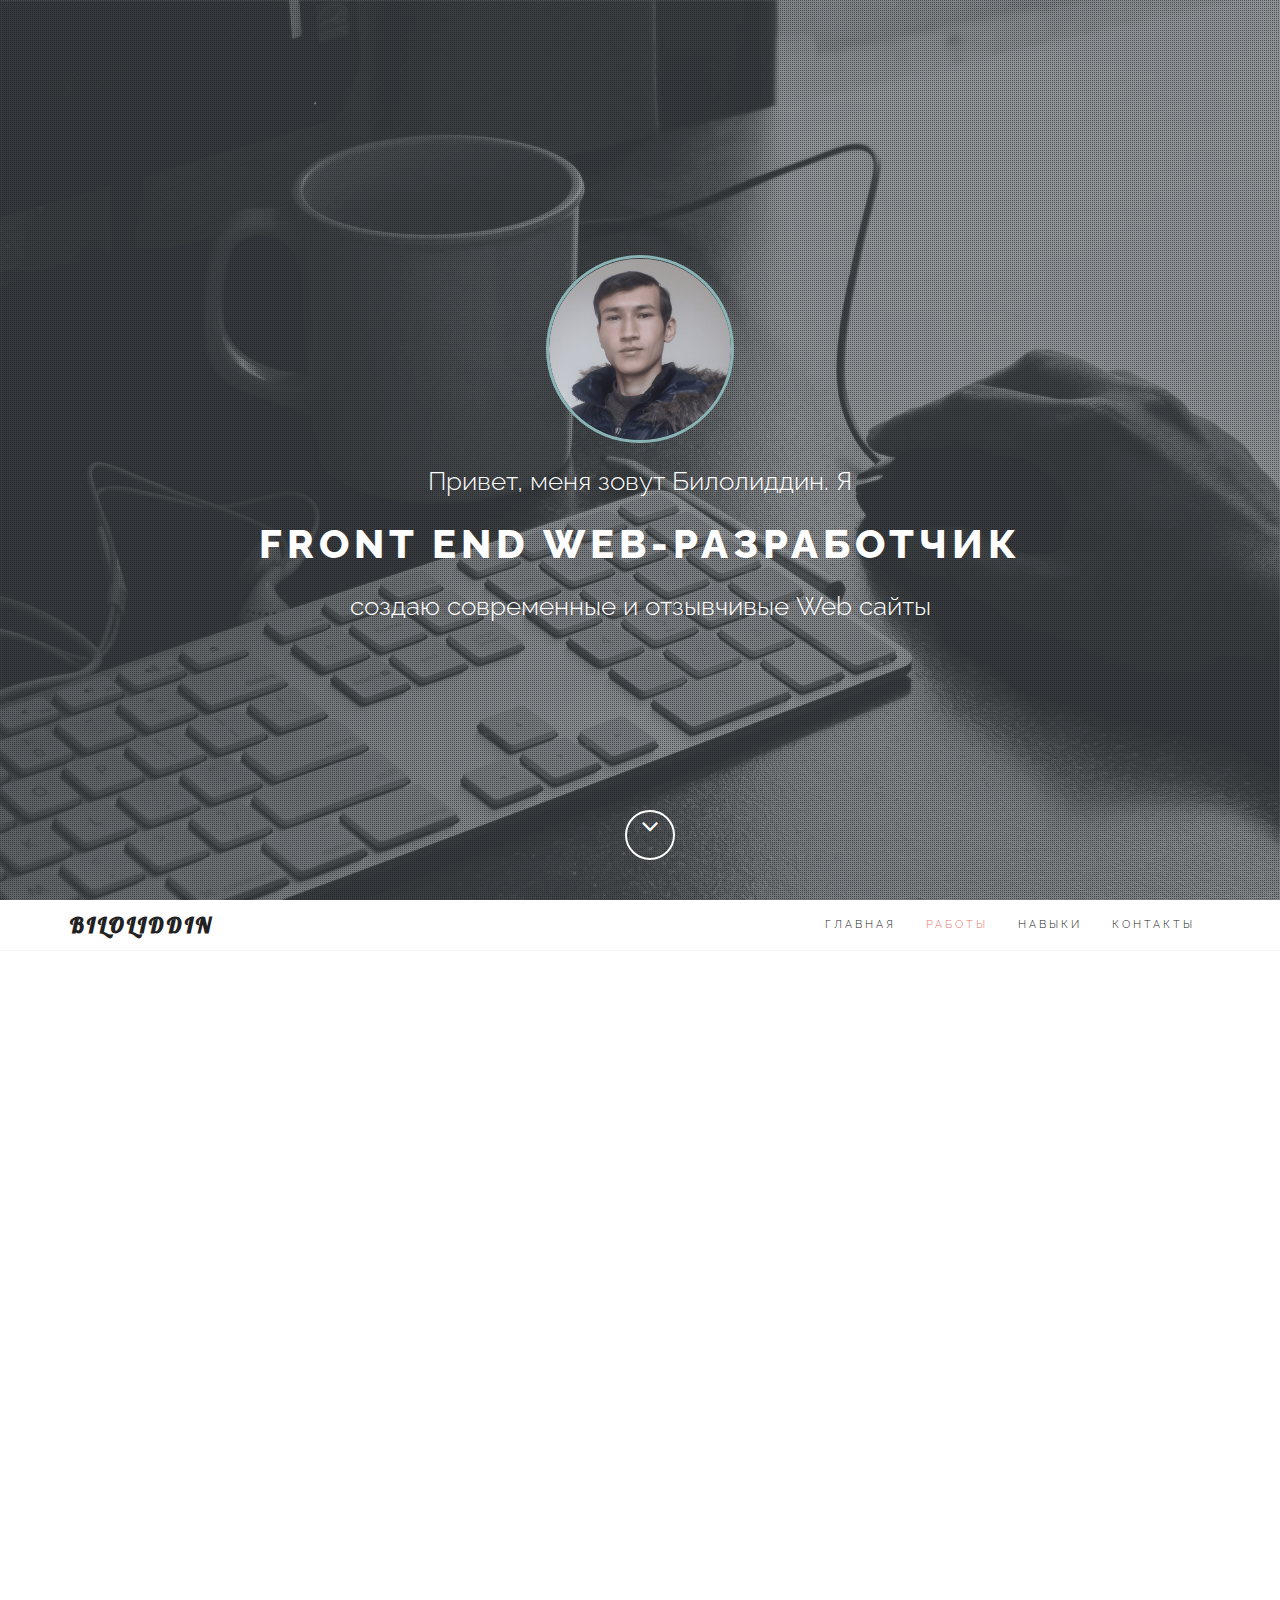
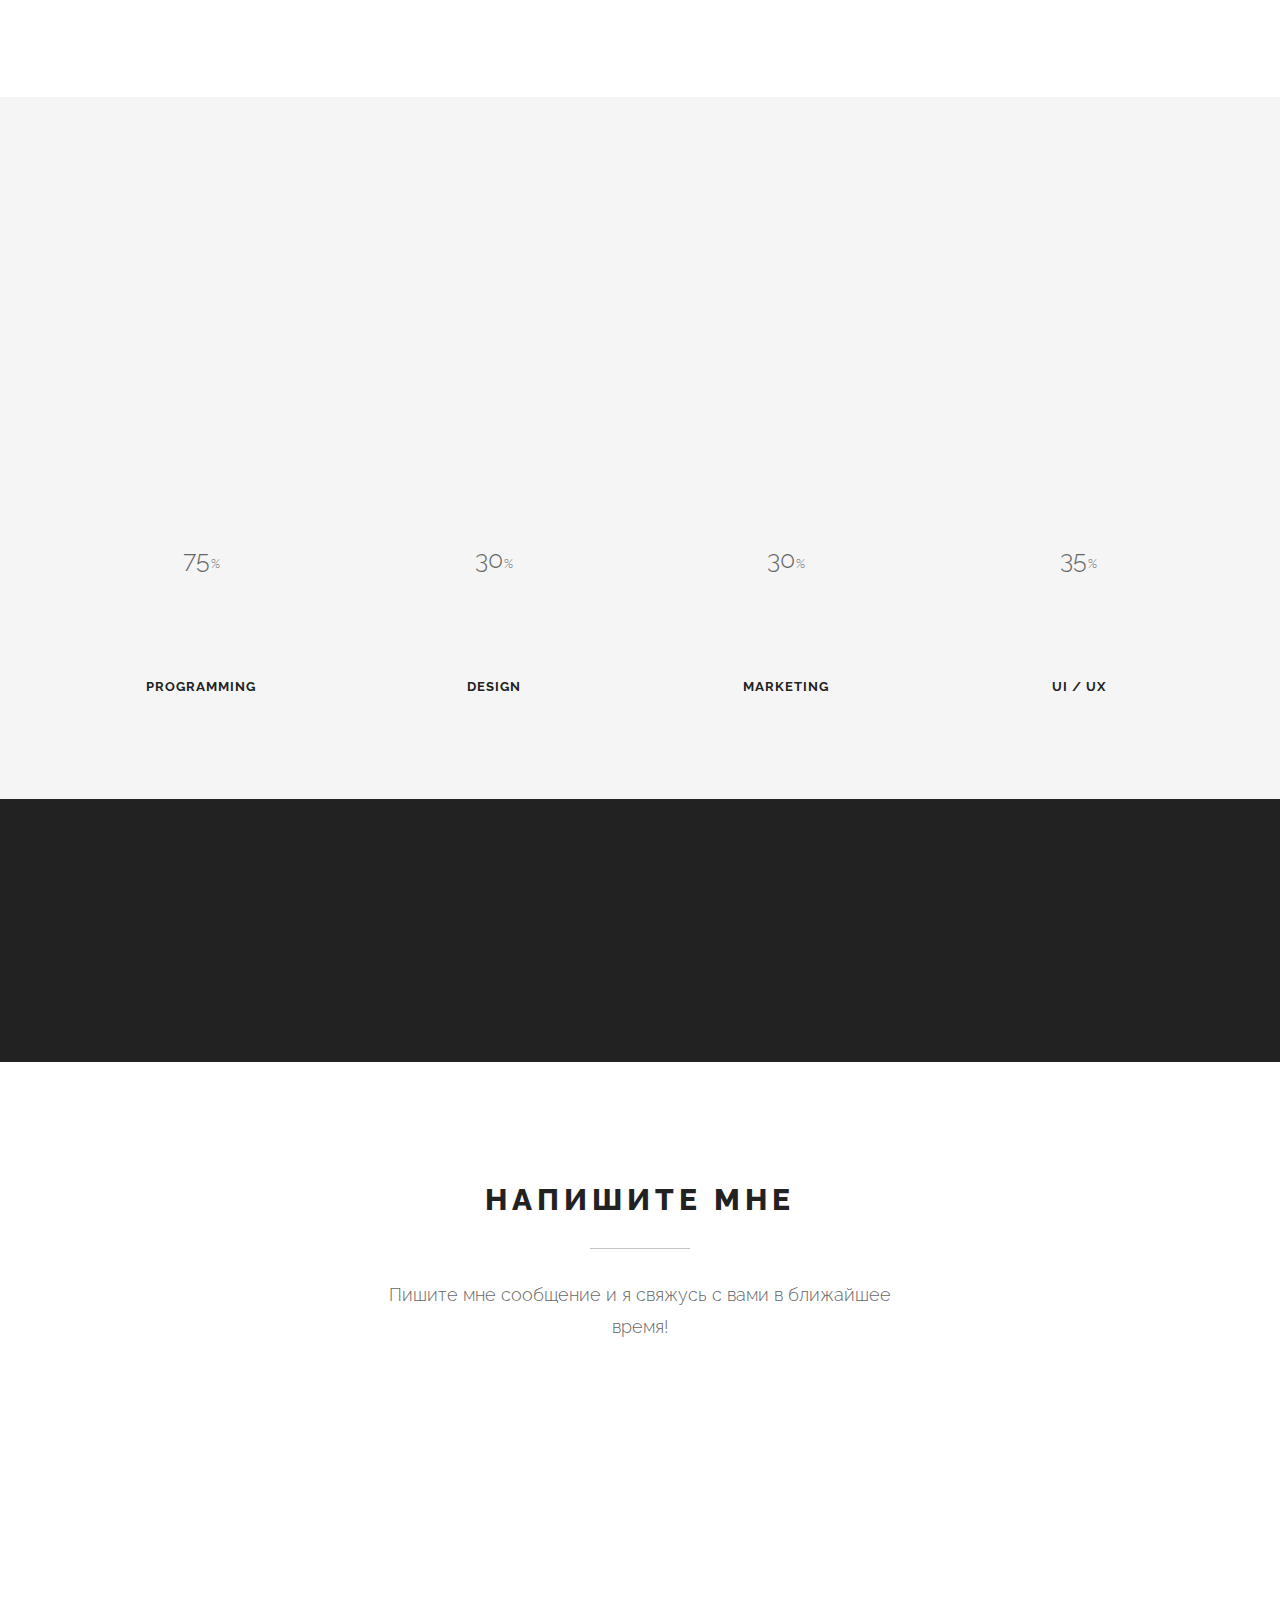
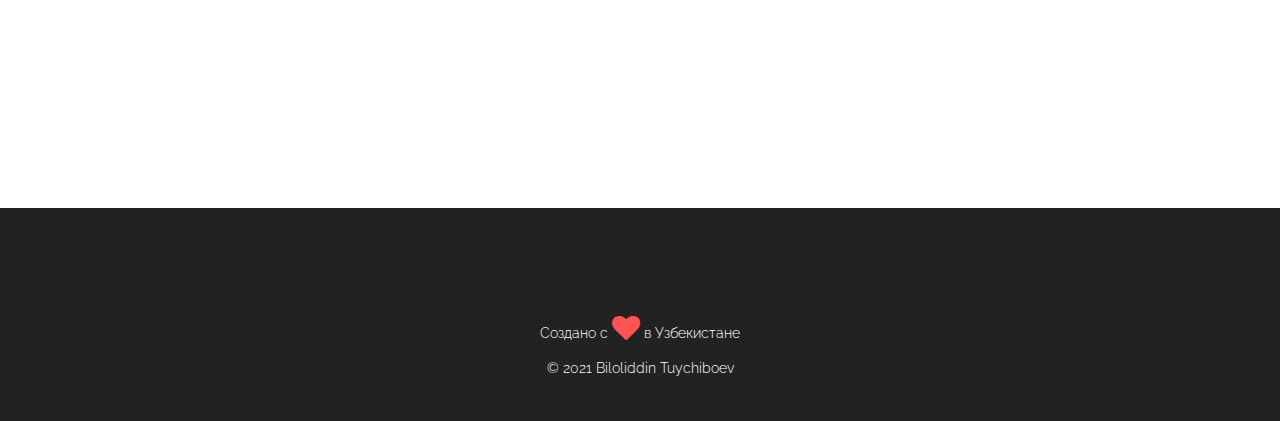
==== index.html @ 0064a21e "final" ====
<!DOCTYPE html>
<html lang="ru">
<head>
	<meta charset="UTF-8">
	<meta name="viewport" content="width=device-width, initial-scale=1.0">
	<meta name="description" content="">
	<meta name="author" content="">

	<title>Portfolio</title>
    <link rel="shortcut icon" href="./assets/images/favicon.ico" type="image/x-icon">
	<!-- CSS -->
	<link href="assets/bootstrap/css/bootstrap.min.css" rel="stylesheet" media="screen">
	<link href="assets/css/font-awesome.min.css" rel="stylesheet" media="screen">
	<link href="assets/css/simple-line-icons.css" rel="stylesheet" media="screen">
	<link href="assets/css/animate.css" rel="stylesheet">
    
	<!-- Custom styles CSS -->
	<link href="assets/css/style.css" rel="stylesheet" media="screen">
    
    <script src="assets/js/modernizr.custom.js"></script>
       
</head>
<body>

	<!-- Preloader -->

	<div id="preloader">
		<div id="status"></div>
	</div>

	<!-- Home start -->

	<section id="home" class="pfblock-image screen-height">
        <div class="home-overlay"></div>
		<div class="intro">
			<img class="me" src="./assets/images/me.png" alt="me">
			<div class="start">Привет, меня зовут Билолиддин. Я</div>
			<h1>Front End Web-Разработчик</h1>
			<div class="start">создаю современные и отзывчивые Web сайты</div>
		</div>

        <a href="#workss">
		<div class="scroll-down">
            <span>
                <i class="fa fa-angle-down fa-2x"></i>
            </span>
		</div>
        </a>

	</section>

	<!-- Home end -->

	<!-- Navigation start -->

	<header class="header">

		<nav class="navbar navbar-custom" role="navigation">

			<div class="container">

				<div class="navbar-header">
					<button type="button" class="navbar-toggle" data-toggle="collapse" data-target="#custom-collapse">
						<span class="sr-only">Toggle navigation</span>
						<span class="icon-bar"></span>
						<span class="icon-bar"></span>
						<span class="icon-bar"></span>
					</button>
					<a class="navbar-brand" href="index.html">Biloliddin</a>
				</div>

				<div class="collapse navbar-collapse" id="custom-collapse">
					<ul class="nav navbar-nav navbar-right">
						<li><a href="#home">Главная</a></li>
						<!-- <li><a href="#services">Services</a></li> -->
                        <li><a href="#portfolio">Работы</a></li>
                        <li><a href="#skills">Навыки</a></li>
						<!-- <li><a href="#testimonials">Testimonials</a></li> -->
						<li><a href="#contact">Контакты</a></li>
					</ul>
				</div>

			</div><!-- .container -->

		</nav>

	</header>

	<!-- Navigation end -->

    <!-- Services start -->

	<!-- <section id="services" class="pfblock pfblock-gray">
		<div class="container">
			<div class="row">

				<div class="col-sm-6 col-sm-offset-3">

					<div class="pfblock-header wow fadeInUp">
						<h2 class="pfblock-title">This is what I do</h2>
						<div class="pfblock-line"></div>
						<div class="pfblock-subtitle">
							No one lights a lamp in order to hide it behind the door: the purpose of light is to create more light, to open people’s eyes, to reveal the marvels around.
						</div>
					</div>

				</div>

			</div>

			<div class="row">

				<div class="col-sm-3">

					<div class="iconbox wow slideInLeft">
						<div class="iconbox-icon">
							<span class="icon-magic-wand"></span>
						</div>
						<div class="iconbox-text">
							<h3 class="iconbox-title">Web Design</h3>
							<div class="iconbox-desc">
								Good things come to those who wait, but only the things left by those who hustle
							</div>
						</div>
					</div>

				</div>

				<div class="col-sm-3">

					<div class="iconbox wow slideInLeft">
						<div class="iconbox-icon">
							<span class="icon-puzzle"></span>
						</div>
						<div class="iconbox-text">
							<h3 class="iconbox-title">Web Programming</h3>
							<div class="iconbox-desc">
								Good things come to those who wait, but only the things left by those who hustle
							</div>
						</div>
					</div>

				</div>

				<div class="col-sm-3">

					<div class="iconbox wow slideInRight">
						<div class="iconbox-icon">
							<span class="icon-badge"></span>
						</div>
						<div class="iconbox-text">
							<h3 class="iconbox-title">Branding</h3>
							<div class="iconbox-desc">
								Good things come to those who wait, but only the things left by those who hustle
							</div>
						</div>
					</div>

				</div>

				<div class="col-sm-3">

					<div class="iconbox wow slideInRight">
						<div class="iconbox-icon">
							<span class="icon-question"></span>
						</div>
						<div class="iconbox-text">
							<h3 class="iconbox-title">Consultation</h3>
							<div class="iconbox-desc">
								Good things come to those who wait, but only the things left by those who hustle
							</div>
						</div>
					</div>

				</div>

			</div>
		</div>
	</section> -->

	<!-- Services end -->
    
	<!-- Portfolio start -->
	<div id="workss"></div>

	<section id="portfolio" class="pfblock workss">
		<div class="container">
			<div class="row">

				<div class="col-sm-6 col-sm-offset-3">

					<div class="pfblock-header wow fadeInUp">
						<h2  class="pfblock-title">Мои Работы</h2>
						<div class="pfblock-line"></div>
						<div class="pfblock-subtitle">
							Здесь собраны мои работы, показывающие на что я способен.
						</div>
					</div>

				</div>

			</div><!-- .row -->
            
            
            <div class="row">

				<div class="col-xs-12 col-sm-4 col-md-6">
                    
                    <div class="grid wow zoomIn">
                        <figure class="">
                            <img src="./assets/images/irvas.jpg" alt="img01"/>
                            <figcaption>
                                <h2 class="hover_h1"> <a href="http://biloliddin.ru/projects/irvas/index.html">Ирвас</a> </h2>
								<span class="hover_span1">КлиКните чтобы перейти</span>
                                <p>Сайт про остеклении балконов и лоджий</p>
                            </figcaption>			
                        </figure>
                    </div>
                    
                </div>

				<div class="col-xs-12 col-sm-4 col-md-6">
                    
                    <div class="grid wow zoomIn">
                        <figure class="">
                            <img src="./assets/images/food.jpg" alt="img01"/>
                            <figcaption>
                                <h2 class="hover_h2"> <a href="http://biloliddin.ru/projects/food/index.html">Food</a> </h2>
								<span class="hover_span2">КлиКните чтобы перейти</span>
                                <p>Сайт про правильное питание</p>
                            </figcaption>			
                        </figure>
                    </div>
                    
                </div>
                
            </div>


		</div><!-- .contaier -->

	</section>

	<!-- Portfolio end -->
    
    <!-- Skills start -->
    
    <section class="pfblock pfblock-gray" id="skills">
		
			<div class="container">
			
				<div class="row skills">
					
					<div class="row">

                        <div class="col-sm-6 col-sm-offset-3">

                            <div class="pfblock-header wow fadeInUp">
                                <h2 class="pfblock-title">Мои уменя</h2>
                                <div class="pfblock-line"></div>
                                <div class="pfblock-subtitle">
                                    Я не могу создавать макеты(так как я не дизайнер), но могу перенести готовые макеты на браузер и оживить их.  
                                </div>
                            </div>

                        </div>

                    </div><!-- .row -->
					
					<div class="col-sm-6 col-md-3 text-center">
						<span data-percent="75" class="chart easyPieChart" style="width: 140px; height: 140px; line-height: 140px;">
                            <span class="percent">75</span>
                        </span>
						<h3 class="text-center">Programming</h3>
					</div>
					<div class="col-sm-6 col-md-3 text-center">
						<span data-percent="30" class="chart easyPieChart" style="width: 140px; height: 140px; line-height: 140px;">
                            <span class="percent">30</span>
                        </span>
						<h3 class="text-center">Design</h3>
					</div>
					<div class="col-sm-6 col-md-3 text-center">
						<span data-percent="30" class="chart easyPieChart" style="width: 140px; height: 140px; line-height: 140px;">
                            <span class="percent">30</span>
                        </span>
						<h3 class="text-center">Marketing</h3>
					</div>
					<div class="col-sm-6 col-md-3 text-center">
						<span data-percent="35" class="chart easyPieChart" style="width: 140px; height: 140px; line-height: 140px;">
                            <span class="percent">35</span>
                        </span>
						<h3 class="text-center">UI / UX</h3>
					</div>
					
				</div><!--End row -->
			
			</div>
		
    </section>
    
    <!-- Skills end -->

	<!-- CallToAction start -->

	<section class="calltoaction">
		<div class="container">

			<div class="row">

				<div class="col-md-12 col-lg-12">
					<h2 class="wow slideInRight" data-wow-delay=".1s">Вы готовы начать работу со мной?</h2>
					<div class="calltoaction-decription wow slideInRight" data-wow-delay=".2s">
						Я готов выполнять ваши заказы)
					</div>
				</div>

				<div class="col-md-12 col-lg-12 calltoaction-btn wow slideInRight" data-wow-delay=".3s">
					<a href="#contact" class="btn btn-lg">Наймите меня</a>
				</div>

			</div><!-- .row -->
		</div><!-- .container -->
	</section>

	<!-- CallToAction end -->

	<!-- Testimonials start -->

	<!-- <section id="testimonials" class="pfblock pfblock-gray">

		<div class="container">
            
            <div class="row">

				<div class="col-sm-6 col-sm-offset-3">

					<div class="pfblock-header wow fadeInUp">
						<h2 class="pfblock-title">What my clients say</h2>
						<div class="pfblock-line"></div>
						<div class="pfblock-subtitle">
							No one lights a lamp in order to hide it behind the door: the purpose of light is to create more light, to open people’s eyes, to reveal the marvels around.
						</div>
					</div>

				</div>

			

            <div class="row">

			<div id="cbp-qtrotator" class="cbp-qtrotator">
                <div class="cbp-qtcontent">
                    <img src="assets/images/client-1.jpg" alt="client-1" />
                    <blockquote>
                      <p>Work with John was a pleasure. He understood exactly what I wanted and created an awesome site for my company.</p>
                      <footer>Pino Caruso</footer>
                    </blockquote>
                </div>
                <div class="cbp-qtcontent">
                    <img src="assets/images/client-2.jpg" alt="client-2" />
                    <blockquote>
                      <p>I'm really happy with the results. Get 100% satisfaction is difficult but Alex got it without problems.</p>
                      <footer>Jane Doe</footer>
                    </blockquote>
                </div>

            </div>		
	
		</div>
	</section> -->

	<!-- Testimonial end -->


	<!-- Contact start -->

	<section id="contact" class="pfblock">
		<div class="container">
			<div class="row">

				<div class="col-sm-6 col-sm-offset-3">

					<div class="pfblock-header">
						<h2 class="pfblock-title">НАПИШИТЕ МНЕ</h2>
						<div class="pfblock-line"></div>
						<div class="pfblock-subtitle">
							Пишите мне сообщение и я свяжусь с вами в ближайшее время!
						</div>
					</div>

				</div>

			</div><!-- .row -->

			<div class="row">

				<div class="col-sm-6 col-sm-offset-3">

					<form action="./assets/mailer/smart.php" method="POST" id="contact-form" role="form">
						<div class="ajax-hidden">
							<div class="form-group wow fadeInUp">
								<label class="sr-only" for="c_name">Name</label>
								<input type="text" name="name" id="c_name" class="form-control" name="c_name" placeholder="Имя">
							</div>

							<div class="form-group wow fadeInUp" data-wow-delay=".1s">
								<label class="sr-only" for="c_email">Email</label>
								<input type="email" id="c_email" class="form-control" name="email" placeholder="E-mail">
							</div>

							<div class="form-group wow fadeInUp" data-wow-delay=".2s">
								<textarea class="form-control" id="c_message" name="message" rows="7" placeholder="Сообщение"></textarea>
							</div>

							<button type="submit" class="btn btn-lg btn-block wow fadeInUp" data-wow-delay=".3s">Отправить</button>
						</div>
						<div class="ajax-response"></div>
					</form>

				</div>

			</div><!-- .row -->
		</div><!-- .container -->

		<div class="overlay">
			<div class="modal modal_mini" id="thanks">
				<div class="modal__subtitle">Спасибо за вашу заявку!</div>
				<div class="modal__descr">Я свяжусь с вами в ближайшее время!</div>
			</div>
		</div>
	</section>

	<!-- Contact end -->

	<!-- Footer start -->

	<footer id="footer">
		<div class="container">
			<div class="row">

				<div class="col-sm-12">

					<ul class="social-links">
						<li><a target="_blank" href="https://www.t.me/biioiiddin/" class="wow fadeInUp"><i class="fa fa-paper-plane-o"></i></a></li>
						<li><a target="_blank" href="https://www.instagram.com/t.bilol.iddin/" class="wow fadeInUp" data-wow-delay=".1s"><i class="fa fa-instagram"></i></a></li>
						<li><a target="_blank" href="https://www.facebook.com/biloliddin.toychiboev/" class="wow fadeInUp" data-wow-delay=".2s"><i class="fa fa-facebook"></i></a></li>
						<li><a target="_blank" href="https://vk.com/id530410415" class="wow fadeInUp" data-wow-delay=".4s"><i class="fa fa-vk"></i></a></li>
						<!-- <li><a href="index.html#" class="wow fadeInUp" data-wow-delay=".5s"><i class="fa fa-envelope"></i></a></li> -->
					</ul>

					<p class="heart">
                        Создано с <span class="fa fa-heart fa-2x animated pulse"></span> в Узбекистане
                    </p>
                    <p class="copyright">
                        © 2021 Biloliddin Tuychiboev
					</p>

				</div>

			</div><!-- .row -->
		</div><!-- .container -->
	</footer>

	<!-- Footer end -->

	<!-- Scroll to top -->

	<div class="scroll-up">
		<a href="#home"><i class="fa fa-angle-up"></i></a>
	</div>
    
    <!-- Scroll to top end-->

	<!-- Javascript files -->

	<script src="assets/js/jquery-1.11.1.min.js"></script>
	<script src="assets/bootstrap/js/bootstrap.min.js"></script>
	<script src="assets/js/jquery.parallax-1.1.3.js"></script>
	<script src="assets/js/imagesloaded.pkgd.js"></script>
	<script src="assets/js/jquery.sticky.js"></script>
	<script src="assets/js/smoothscroll.js"></script>
	<script src="assets/js/wow.min.js"></script>
    <script src="assets/js/jquery.easypiechart.js"></script>
    <script src="assets/js/waypoints.min.js"></script>
    <script src="assets/js/jquery.cbpQTRotator.js"></script>
	<script src="assets/js/custom.js"></script>

</body>
</html>
---- assets/css/simple-line-icons.css ----
@font-face {
	font-family: 'Simple-Line-Icons';
	src:url('../fonts/Simple-Line-Icons.eot');
	src:url('../fonts/Simple-Line-Icons.eot?#iefix') format('embedded-opentype'),
		url('../fonts/Simple-Line-Icons.woff') format('woff'),
		url('../fonts/Simple-Line-Icons.ttf') format('truetype'),
		url('../fonts/Simple-Line-Icons.svg#Simple-Line-Icons') format('svg');
	font-weight: normal;
	font-style: normal;
}

/* Use the following CSS code if you want to use data attributes for inserting your icons */
[data-icon]:before {
	font-family: 'Simple-Line-Icons';
	content: attr(data-icon);
	speak: none;
	font-weight: normal;
	font-variant: normal;
	text-transform: none;
	line-height: 1;
	-webkit-font-smoothing: antialiased;
	-moz-osx-font-smoothing: grayscale;
}

/* Use the following CSS code if you want to have a class per icon */
/*
Instead of a list of all class selectors,
you can use the generic selector below, but it's slower:
[class*="icon-"] {
*/
.icon-user-female, .icon-user-follow, .icon-user-following, .icon-user-unfollow, .icon-trophy, .icon-screen-smartphone, .icon-screen-desktop, .icon-plane, .icon-notebook, .icon-moustache, .icon-mouse, .icon-magnet, .icon-energy, .icon-emoticon-smile, .icon-disc, .icon-cursor-move, .icon-crop, .icon-credit-card, .icon-chemistry, .icon-user, .icon-speedometer, .icon-social-youtube, .icon-social-twitter, .icon-social-tumblr, .icon-social-facebook, .icon-social-dropbox, .icon-social-dribbble, .icon-shield, .icon-screen-tablet, .icon-magic-wand, .icon-hourglass, .icon-graduation, .icon-ghost, .icon-game-controller, .icon-fire, .icon-eyeglasses, .icon-envelope-open, .icon-envelope-letter, .icon-bell, .icon-badge, .icon-anchor, .icon-wallet, .icon-vector, .icon-speech, .icon-puzzle, .icon-printer, .icon-present, .icon-playlist, .icon-pin, .icon-picture, .icon-map, .icon-layers, .icon-handbag, .icon-globe-alt, .icon-globe, .icon-frame, .icon-folder-alt, .icon-film, .icon-feed, .icon-earphones-alt, .icon-earphones, .icon-drop, .icon-drawer, .icon-docs, .icon-directions, .icon-direction, .icon-diamond, .icon-cup, .icon-compass, .icon-call-out, .icon-call-in, .icon-call-end, .icon-calculator, .icon-bubbles, .icon-briefcase, .icon-book-open, .icon-basket-loaded, .icon-basket, .icon-bag, .icon-action-undo, .icon-action-redo, .icon-wrench, .icon-umbrella, .icon-trash, .icon-tag, .icon-support, .icon-size-fullscreen, .icon-size-actual, .icon-shuffle, .icon-share-alt, .icon-share, .icon-rocket, .icon-question, .icon-pie-chart, .icon-pencil, .icon-note, .icon-music-tone-alt, .icon-music-tone, .icon-microphone, .icon-loop, .icon-logout, .icon-login, .icon-list, .icon-like, .icon-home, .icon-grid, .icon-graph, .icon-equalizer, .icon-dislike, .icon-cursor, .icon-control-start, .icon-control-rewind, .icon-control-play, .icon-control-pause, .icon-control-forward, .icon-control-end, .icon-calendar, .icon-bulb, .icon-bar-chart, .icon-arrow-up, .icon-arrow-right, .icon-arrow-left, .icon-arrow-down, .icon-ban, .icon-bubble, .icon-camcorder, .icon-camera, .icon-check, .icon-clock, .icon-close, .icon-cloud-download, .icon-cloud-upload, .icon-doc, .icon-envelope, .icon-eye, .icon-flag, .icon-folder, .icon-heart, .icon-info, .icon-key, .icon-link, .icon-lock, .icon-lock-open, .icon-magnifier, .icon-magnifier-add, .icon-magnifier-remove, .icon-paper-clip, .icon-paper-plane, .icon-plus, .icon-pointer, .icon-power, .icon-refresh, .icon-reload, .icon-settings, .icon-star, .icon-symbol-female, .icon-symbol-male, .icon-target, .icon-volume-1, .icon-volume-2, .icon-volume-off, .icon-users {
	font-family: 'Simple-Line-Icons';
	speak: none;
	font-style: normal;
	font-weight: normal;
	font-variant: normal;
	text-transform: none;
	line-height: 1;
	-webkit-font-smoothing: antialiased;
}
.icon-user-female:before {
	content: "\e000";
}
.icon-user-follow:before {
	content: "\e002";
}
.icon-user-following:before {
	content: "\e003";
}
.icon-user-unfollow:before {
	content: "\e004";
}
.icon-trophy:before {
	content: "\e006";
}
.icon-screen-smartphone:before {
	content: "\e010";
}
.icon-screen-desktop:before {
	content: "\e011";
}
.icon-plane:before {
	content: "\e012";
}
.icon-notebook:before {
	content: "\e013";
}
.icon-moustache:before {
	content: "\e014";
}
.icon-mouse:before {
	content: "\e015";
}
.icon-magnet:before {
	content: "\e016";
}
.icon-energy:before {
	content: "\e020";
}
.icon-emoticon-smile:before {
	content: "\e021";
}
.icon-disc:before {
	content: "\e022";
}
.icon-cursor-move:before {
	content: "\e023";
}
.icon-crop:before {
	content: "\e024";
}
.icon-credit-card:before {
	content: "\e025";
}
.icon-chemistry:before {
	content: "\e026";
}
.icon-user:before {
	content: "\e005";
}
.icon-speedometer:before {
	content: "\e007";
}
.icon-social-youtube:before {
	content: "\e008";
}
.icon-social-twitter:before {
	content: "\e009";
}
.icon-social-tumblr:before {
	content: "\e00a";
}
.icon-social-facebook:before {
	content: "\e00b";
}
.icon-social-dropbox:before {
	content: "\e00c";
}
.icon-social-dribbble:before {
	content: "\e00d";
}
.icon-shield:before {
	content: "\e00e";
}
.icon-screen-tablet:before {
	content: "\e00f";
}
.icon-magic-wand:before {
	content: "\e017";
}
.icon-hourglass:before {
	content: "\e018";
}
.icon-graduation:before {
	content: "\e019";
}
.icon-ghost:before {
	content: "\e01a";
}
.icon-game-controller:before {
	content: "\e01b";
}
.icon-fire:before {
	content: "\e01c";
}
.icon-eyeglasses:before {
	content: "\e01d";
}
.icon-envelope-open:before {
	content: "\e01e";
}
.icon-envelope-letter:before {
	content: "\e01f";
}
.icon-bell:before {
	content: "\e027";
}
.icon-badge:before {
	content: "\e028";
}
.icon-anchor:before {
	content: "\e029";
}
.icon-wallet:before {
	content: "\e02a";
}
.icon-vector:before {
	content: "\e02b";
}
.icon-speech:before {
	content: "\e02c";
}
.icon-puzzle:before {
	content: "\e02d";
}
.icon-printer:before {
	content: "\e02e";
}
.icon-present:before {
	content: "\e02f";
}
.icon-playlist:before {
	content: "\e030";
}
.icon-pin:before {
	content: "\e031";
}
.icon-picture:before {
	content: "\e032";
}
.icon-map:before {
	content: "\e033";
}
.icon-layers:before {
	content: "\e034";
}
.icon-handbag:before {
	content: "\e035";
}
.icon-globe-alt:before {
	content: "\e036";
}
.icon-globe:before {
	content: "\e037";
}
.icon-frame:before {
	content: "\e038";
}
.icon-folder-alt:before {
	content: "\e039";
}
.icon-film:before {
	content: "\e03a";
}
.icon-feed:before {
	content: "\e03b";
}
.icon-earphones-alt:before {
	content: "\e03c";
}
.icon-earphones:before {
	content: "\e03d";
}
.icon-drop:before {
	content: "\e03e";
}
.icon-drawer:before {
	content: "\e03f";
}
.icon-docs:before {
	content: "\e040";
}
.icon-directions:before {
	content: "\e041";
}
.icon-direction:before {
	content: "\e042";
}
.icon-diamond:before {
	content: "\e043";
}
.icon-cup:before {
	content: "\e044";
}
.icon-compass:before {
	content: "\e045";
}
.icon-call-out:before {
	content: "\e046";
}
.icon-call-in:before {
	content: "\e047";
}
.icon-call-end:before {
	content: "\e048";
}
.icon-calculator:before {
	content: "\e049";
}
.icon-bubbles:before {
	content: "\e04a";
}
.icon-briefcase:before {
	content: "\e04b";
}
.icon-book-open:before {
	content: "\e04c";
}
.icon-basket-loaded:before {
	content: "\e04d";
}
.icon-basket:before {
	content: "\e04e";
}
.icon-bag:before {
	content: "\e04f";
}
.icon-action-undo:before {
	content: "\e050";
}
.icon-action-redo:before {
	content: "\e051";
}
.icon-wrench:before {
	content: "\e052";
}
.icon-umbrella:before {
	content: "\e053";
}
.icon-trash:before {
	content: "\e054";
}
.icon-tag:before {
	content: "\e055";
}
.icon-support:before {
	content: "\e056";
}
.icon-size-fullscreen:before {
	content: "\e057";
}
.icon-size-actual:before {
	content: "\e058";
}
.icon-shuffle:before {
	content: "\e059";
}
.icon-share-alt:before {
	content: "\e05a";
}
.icon-share:before {
	content: "\e05b";
}
.icon-rocket:before {
	content: "\e05c";
}
.icon-question:before {
	content: "\e05d";
}
.icon-pie-chart:before {
	content: "\e05e";
}
.icon-pencil:before {
	content: "\e05f";
}
.icon-note:before {
	content: "\e060";
}
.icon-music-tone-alt:before {
	content: "\e061";
}
.icon-music-tone:before {
	content: "\e062";
}
.icon-microphone:before {
	content: "\e063";
}
.icon-loop:before {
	content: "\e064";
}
.icon-logout:before {
	content: "\e065";
}
.icon-login:before {
	content: "\e066";
}
.icon-list:before {
	content: "\e067";
}
.icon-like:before {
	content: "\e068";
}
.icon-home:before {
	content: "\e069";
}
.icon-grid:before {
	content: "\e06a";
}
.icon-graph:before {
	content: "\e06b";
}
.icon-equalizer:before {
	content: "\e06c";
}
.icon-dislike:before {
	content: "\e06d";
}
.icon-cursor:before {
	content: "\e06e";
}
.icon-control-start:before {
	content: "\e06f";
}
.icon-control-rewind:before {
	content: "\e070";
}
.icon-control-play:before {
	content: "\e071";
}
.icon-control-pause:before {
	content: "\e072";
}
.icon-control-forward:before {
	content: "\e073";
}
.icon-control-end:before {
	content: "\e074";
}
.icon-calendar:before {
	content: "\e075";
}
.icon-bulb:before {
	content: "\e076";
}
.icon-bar-chart:before {
	content: "\e077";
}
.icon-arrow-up:before {
	content: "\e078";
}
.icon-arrow-right:before {
	content: "\e079";
}
.icon-arrow-left:before {
	content: "\e07a";
}
.icon-arrow-down:before {
	content: "\e07b";
}
.icon-ban:before {
	content: "\e07c";
}
.icon-bubble:before {
	content: "\e07d";
}
.icon-camcorder:before {
	content: "\e07e";
}
.icon-camera:before {
	content: "\e07f";
}
.icon-check:before {
	content: "\e080";
}
.icon-clock:before {
	content: "\e081";
}
.icon-close:before {
	content: "\e082";
}
.icon-cloud-download:before {
	content: "\e083";
}
.icon-cloud-upload:before {
	content: "\e084";
}
.icon-doc:before {
	content: "\e085";
}
.icon-envelope:before {
	content: "\e086";
}
.icon-eye:before {
	content: "\e087";
}
.icon-flag:before {
	content: "\e088";
}
.icon-folder:before {
	content: "\e089";
}
.icon-heart:before {
	content: "\e08a";
}
.icon-info:before {
	content: "\e08b";
}
.icon-key:before {
	content: "\e08c";
}
.icon-link:before {
	content: "\e08d";
}
.icon-lock:before {
	content: "\e08e";
}
.icon-lock-open:before {
	content: "\e08f";
}
.icon-magnifier:before {
	content: "\e090";
}
.icon-magnifier-add:before {
	content: "\e091";
}
.icon-magnifier-remove:before {
	content: "\e092";
}
.icon-paper-clip:before {
	content: "\e093";
}
.icon-paper-plane:before {
	content: "\e094";
}
.icon-plus:before {
	content: "\e095";
}
.icon-pointer:before {
	content: "\e096";
}
.icon-power:before {
	content: "\e097";
}
.icon-refresh:before {
	content: "\e098";
}
.icon-reload:before {
	content: "\e099";
}
.icon-settings:before {
	content: "\e09a";
}
.icon-star:before {
	content: "\e09b";
}
.icon-symbol-female:before {
	content: "\e09c";
}
.icon-symbol-male:before {
	content: "\e09d";
}
.icon-target:before {
	content: "\e09e";
}
.icon-volume-1:before {
	content: "\e09f";
}
.icon-volume-2:before {
	content: "\e0a0";
}
.icon-volume-off:before {
	content: "\e0a1";
}
.icon-users:before {
	content: "\e001";
}
---- assets/css/style.css ----
@import url(http://fonts.googleapis.com/css?family=Raleway:400,300,500,700,800);
@import url(http://fonts.googleapis.com/css?family=Lobster);

/*!
 * Clean v2.0.0
 * Homepage: http://scripteden.com
 * Copyright 2015 Script Eden
 * Licensed under MIT
*/

body {
	font: 300 14px/1.8 'Raleway', sans-serif;
	color: #666;
	overflow-x: hidden;
}

img {
	max-width: 100%;
	height: auto;
}

a {
	color: #E7746F;
}

a:hover {
	text-decoration: none;
	color: #999;
}

/* ---------------------------------------------- /*
 * Transition elsements
/* ---------------------------------------------- */


.navbar a,
.form-control {
	-webkit-transition: all 0.4s ease-in-out 0s;
	   -moz-transition: all 0.4s ease-in-out 0s;
		-ms-transition: all 0.4s ease-in-out 0s;
		 -o-transition: all 0.4s ease-in-out 0s;
			transition: all 0.4s ease-in-out 0s;
}

a,
.btn {
	-webkit-transition: all 0.125s ease-in-out 0s;
	   -moz-transition: all 0.125s ease-in-out 0s;
		-ms-transition: all 0.125s ease-in-out 0s;
		 -o-transition: all 0.125s ease-in-out 0s;
			transition: all 0.125s ease-in-out 0s;
}

/* ---------------------------------------------- /*
 * Reset box-shadow
/* ---------------------------------------------- */

.btn,
.form-control,
.form-control:hover,
.form-control:focus,
.navbar-custom .dropdown-menu {
	-webkit-box-shadow: none;
			box-shadow: none;
}

/* ---------------------------------------------- /*
 * Typography
/* ---------------------------------------------- */

h1, h2, h3, h4, h5, h6 {
	font: 700 40px/1.2 Raleway, sans-serif;
	text-transform: uppercase;
	letter-spacing: 5px;
	margin: 5px 0 5px;
	color: #222;
}

h2 {
	font-size: 30px;
	margin: 0 0 30px;
}

h3 {
	font-size: 13px;
	letter-spacing: 1px;
	margin: 0 0 5px;
}

h4 {
	font-size: 12px;
	letter-spacing: 1px;
}

h5 {
	font-size: 12px;
	letter-spacing: 1px;
	font-weight: 400;
}

h6 {
	font-size: 11px;
	letter-spacing: 1px;
	font-weight: 400;
}

/* ---------------------------------------------- /*
 * Reset border-radius
/* ---------------------------------------------- */

.btn,
.iconbox,
.progress,
#filter li,
.scroll-up a,
.form-control,
.input-group-addon {
	-webkit-border-radius: 3px;
	   -moz-border-radius: 3px;
		 -o-border-radius: 3px;
			border-radius: 3px;
}


/* ---------------------------------------------- /*
 * Input-group
/* ---------------------------------------------- */

.input-group .form-control {
	z-index: auto;
}

.input-group-addon {
	background: #D8E1E4;
	border: 2px solid #D8E1E4;
	padding: 6px 15px;
	font-weight: 700;
}

/* ---------------------------------------------- /*
 * Inputs styles
/* ---------------------------------------------- */

.form-control {
	background: #FFF;
	border: 2px solid #D8E1E4;
	font-size: 12px;
	padding: 0 15px;
}

.form-control:focus{
    border-color: rgba(135, 135, 135, 0.7);
}

.input-lg,
.form-horizontal .form-group-lg .form-control {
	height: 38px;
	font-size: 13px;
}

.input-sm,
.form-horizontal .form-group-sm .form-control {
	font-size: 11px;
	height: 30px;
}

textarea.form-control {
	padding: 15px;
    max-width: 100%;
    min-width: 100%;
}

/* ---------------------------------------------- /*
 * Custom button style
/* ---------------------------------------------- */

.btn {
	font-family: Raleway, sans-serif;
	text-transform: uppercase;
	letter-spacing: 1px;
	font-size: 13px;
	padding: 8px 26px;
	border: 0;
}

.btn:hover,
.btn:focus,
.btn:active,
.btn.active {
	outline: inherit !important;
}

/* Button size */

.btn-lg,
.btn-group-lg > .btn {
	padding: 10px 25px;
	font-size: 13px;
    background: rgba(17, 17, 17, 0.8);
    color: #fff;
}
.btn-lg:hover,
.btn-group-lg > .btn:hover{
    background: rgba(17, 17, 17, 1.8);
    color: #fff;
}

.btn-sm,
.btn-group-sm > .btn {
	padding: 6px 25px;
	font-size: 11px;
}

.btn-xs,
.btn-group-xs > .btn {
	padding: 5px 25px;
	font-size: 10px;
}

.btn .icon-before {
	margin-right: 6px;
}

.btn .icon-after {
	margin-left: 6px;
}

/* ---------------------------------------------- /*
 * General Styles
/* ---------------------------------------------- */

.pfblock {
	padding: 120px 0 100px;
}

.pfblock-gray {
	background: #f5f5f5;
}

.pfblock-image {
	padding: 0;
}

.calltoaction h1,
.calltoaction h2,
.calltoaction h3,
.calltoaction h4,
.calltoaction h5,
.calltoaction h6,
.pfblock-image,
.pfblock-image h1,
.pfblock-image h2,
.pfblock-image h3,
.pfblock-image h4,
.pfblock-image h5,
.pfblock-image h6 {
	color: #fff;
}

.pfblock-header {
	text-align: center;
	margin: 0 0 60px;
}

.pfblock-header-left {
	text-align: left;
}

.pfblock-header-left .pfblock-line {
	width: inherit;
	margin: 30px 0;
}

.pfblock-title{
    font-weight: 800;
}

.pfblock-subtitle {
	font-family: Raleway, "Times New Roman", Times, sans-serif;
	font-style: normal;
	font-size: 18px;
}

.pfblock-line {
	background: rgba(135, 135, 135, 0.5);
	width: 100px;
	height: 1px;
	margin: 30px auto;
}

.pfblock-icon {
	font-size: 32px;
}
.calltoaction *{
    text-align: center;
}
.calltoaction {
    background: url(../images/item-3.jpg);
	background-color: #222;
	background-repeat: no-repeat;
	background-position: 0 0;
	-webkit-background-size: cover;
	   -moz-background-size: cover;
		 -o-background-size: cover;
			background-size: cover;
	padding: 50px 0;
	color: #999;
}

.calltoaction h2 {
	font-size: 20px;
	letter-spacing: 1px;
	margin-bottom: 5px;
}

.calltoaction-decription{
    padding-top: 20px;
    padding-bottom: 30px;
    font-size: 20px;
    color: #fff;
}

.calltoaction-btn {
	text-align: center;
}

.calltoaction-btn > .btn {
    background: rgba(255, 255, 255, .8);
    color: #111;
	margin-top: 5px;
	margin-bottom: 5px;
}
.calltoaction-btn > .btn:hover{
    background: #fff;
}

.long-down {
	margin-bottom: 40px;
}

/* ---------------------------------------------- /*
 * Home
/* ---------------------------------------------- */

#home {
	background: url(../images/cover.jpg);
	background-color: #222;
	background-attachment: fixed;
	background-repeat: no-repeat;
	background-position: 50% 50%;
	-webkit-background-size: cover;
	   -moz-background-size: cover;
		 -o-background-size: cover;
			background-size: cover;
	padding: 0;
}

.home-overlay {
    background-color: rgba(44, 62, 80, 0.3);
    background-image: url("../images/pattern.png");
    background-repeat: repeat;
    height: 100%;
    left: 0;
    position: absolute;
    top: 0;
    width: 100%;
    z-index: 0;
}

.intro {
	position: absolute;
	width: 100%;
	top: 50%;
	left: 0;
	text-align: center;
	-webkit-transform: translate(0%, -50%);
	   -moz-transform: translate(0%, -50%);
		-ms-transform: translate(0%, -50%);
		 -o-transform: translate(0%, -50%);
			transform: translate(0%, -50%);
	padding: 0 15px;
}

.intro h1{
    font-weight: 800;
}

.me {
	display: block;
	margin: 0 auto;
	border: 3px solid rgb(126, 172, 175);
	border-radius: 50%;
	width: 15%;
}

.start {
	font-family: Raleway, "Times New Roman", Times, sans-serif;
	font-size: 26px;
	font-style: normal;
	text-transform: none;
	margin: 15px 0;
}

/* ---------------------------------------------- /*
 * Servise
/* ---------------------------------------------- */

.iconbox {
	background: #fff;
	border-bottom: 1px solid #d4d4d4;
	text-align: center;
	padding: 40px 20px;
	margin: 0 0 20px;
}

.iconbox-icon {
	margin: 0 0 15px;
	font-size: 32px;
	color: #222;
}

.iconbox-title {
	margin: 0 0 15px;
	padding: 0;
}

/* ---------------------------------------------- /*
 * Skills
/* ---------------------------------------------- */

.chart {
    display: inline-block;
    height: 140px;
    margin: 50px 0;
    position: relative;
    text-align: center;
    width: 140px;
}
.chart canvas {
    left: 0;
    position: absolute;
    top: 0;
}
.percent {
    display: inline-block;
    font-size: 25px;
    font-weight: 300;
    line-height: 140px;
    z-index: 2;
}
.percent:after {
    content: "%";
    font-size: 50%;
    margin-left: 0.1em;
}

/* ---------------------------------------------- /*
 * Contact
/* ---------------------------------------------- */

.ajax-response {
	text-align: center;
}

/* ---------------------------------------------- /*
 * Footer
/* ---------------------------------------------- */

#footer {
	background: #222;
	text-align: center;
	padding: 40px 0;
	color: #FFF;
}

.copyright {
	margin: 0;
}

.copyright a{
    border-bottom: 1px dotted #fff;
}

#footer span{
    animation-iteration-count: infinite;
    -webkit-animation-iteration-count: infinite;
    color: #ff5252;
}

.social-links {
	list-style: none;
	padding: 0;
	margin: 0 0 20px;
}

.social-links li {
	display: inline-block;
	margin: 5px;
}

.social-links a {
	width: 36px;
	height: 36px;
	display: block;
	line-height: 35px;
	text-align: center;
	border: 1px solid rgba(255, 255, 255, .1);
	-webkit-border-radius: 3px;
	   -moz-border-radius: 3px;
			border-radius: 3px;
	font-size: 14px;
	color: rgba(255, 255, 255, .2);
}

.social-links a:hover {
	border: 1px solid rgba(255, 255, 255, .5);
	color: rgba(255, 255, 255, .8);
}

/* ---------------------------------------------- /*
 * Navigation
/* ---------------------------------------------- */

.header {
	border-bottom: 1px solid #f5f5f5;
	position: relative;
	width: 100%;
	z-index: 998;
}

.navbar-custom {
	border: 0;
	border-radius: 0;
	margin: 0;
	text-transform: uppercase;
	font-family: Raleway, sans-serif;
}

.navbar-custom,
.navbar-custom .dropdown-menu {
	background: #fff;
	padding: 0;
}

.navbar-custom .navbar-brand,
.navbar-custom .navbar-nav > li > a,
.navbar-custom .navbar-nav .dropdown-menu > li > a {
	font-size: 11px;
	letter-spacing: 3px;
	color: #222;
}

.navbar-custom .nav li.active,
.navbar-custom .nav li a:hover,
.navbar-custom .nav li a:focus,
.navbar-custom .navbar-nav > li.active a {
	background: none;
	outline: 0;
	color: #E7746F;
}

.navbar-custom .navbar-brand {
	font-weight: 700;
	font-size: 22px;
    font-family: Lobster, cursive;
}

.navbar-custom .dropdown-menu {
	border: 0;
	border-top: 2px solid #E7746F;
	border-radius: 0;
}

.navbar-custom .dropdown-menu > li > a {
	padding: 10px 20px;
}

.navbar-custom .nav .open > a,
.navbar-custom .dropdown-menu > li > a:hover,
.navbar-custom .dropdown-menu > li > a:focus {
	background: #f5f5f5;
}

.navbar-custom .navbar-toggle .icon-bar {
	background: #222;
}

/* ---------------------------------------------- /*
 * Scroll to top
/* ---------------------------------------------- */

.scroll-up {
	position: fixed;
	display: none;
	z-index: 999;
	bottom: 2em;
	right: 2em;
}

.scroll-up a {
	background-color: rgba(135, 135, 135, 0.5);
	display: block;
	width: 35px;
	height: 35px;
	text-align: center;
	color: #fff;
	font-size: 15px;
	line-height: 30px;
}

.scroll-up a:hover,
.scroll-up a:active {
	background-color: rgba(235, 235, 235, .8);
	color: #e7746f;
}

/* ---------------------------------------------- /*
 *Scroll Down
/* ---------------------------------------------- */

.scroll-down {
	position: absolute;
	left: 50%;
	bottom: 40px;
	border: 2px solid #fff;
	border-radius: 50%;
	height: 50px;
	width: 50px;
	margin-left: -15px;
	display: block;
	z-index: 10;
    text-align: center;
}

.scroll-down span{
    position: relative;
    color: #fff;
    -webkit-animation-name: drop;
	-webkit-animation-duration: 1s;
	-webkit-animation-timing-function: linear;
	-webkit-animation-delay: 0s;
	-webkit-animation-iteration-count: infinite;
	-webkit-animation-play-state: running;
	animation-name: drop;
	animation-duration: 1s;
	animation-timing-function: linear;
	animation-delay: 0s;
	animation-iteration-count: infinite;
	animation-play-state: running;
}

@-webkit-keyframes drop	{
	0%   { top:0px;  opacity: 0;}
	30%  { top:10px; opacity: 1;}
	100% { top:25px; opacity: 0;}
}

@keyframes drop	{
	0%   { top:0px;  opacity: 0;}
	30%  { top:10px; opacity: 1;}
	100% { top:25px; opacity: 0;}
}

/* ---------------------------------------------- /*
 * Preloader
/* ---------------------------------------------- */

#preloader {
	background: #FFF;
	bottom: 0;
	left: 0;
	position: fixed;
	right: 0;
	top: 0;
	z-index: 9999;
}

#status {
	background-image: url(../images/preloader.gif);
	background-position: center;
	background-repeat: no-repeat;
	height: 200px;
	left: 50%;
	margin: -100px 0 0 -100px;
	position: absolute;
	top: 50%;
	width: 200px;
}

/* ---------------------------------------------- /*
 * Media
/* ---------------------------------------------- */

@media (max-width: 767px) {

	.calltoaction {
		text-align: center;
	}

}

@media (max-width: 480px) {

	h1 {
		font-size: 34px;
		letter-spacing: 3px;
	}

	h2 {
		font-size: 24px;
		margin: 0 0 30px;
		letter-spacing: 3px;
	}

}


/*--------------------------------*/
/***** Portfolio Common style *****/
/*--------------------------------*/

.grid {
	position: relative;
	clear: both;
	margin: 0 auto;
	padding: 1em 0 4em;
	max-width: 100%;
	list-style: none;
	text-align: center;
}

.grid h2{
    font-size: 20px;
}

.grid figure {
	position: relative;
	float: left;
	overflow: hidden;
	margin: 10px 1%;
	min-width: 100%;
	max-width: 100%;
	height: auto;
	background: #3085a3;
	text-align: center;
	cursor: pointer;
}

.grid figure img {
	position: relative;
	display: block;
	min-height: auto;
	max-width: 100%;
	opacity: 0.8;
}

.grid figure figcaption {
	padding: 2em;
	color: #fff;
	text-transform: uppercase;
	font-size: 1.25em;
	-webkit-backface-visibility: hidden;
	backface-visibility: hidden;
}

.grid figure figcaption::before,
.grid figure figcaption::after {
	pointer-events: none;
}

.grid figure figcaption,
.grid figure figcaption > a {
	position: absolute;
	top: 0;
	left: 0;
	width: 100%;
	height: 100%;
}

/* Anchor will cover the whole item by default */
/* For some effects it will show as a button */
.grid figure figcaption > a {
	z-index: 1000;
	text-indent: 200%;
	white-space: nowrap;
	font-size: 0;
	opacity: 0;
}

.grid figure h2 {
	word-spacing: -0.15em;
	font-weight: 300;
}

.grid figure h2 a {
	font-weight: 800;
}

.hover_span1 {
	display: none;
}

.hover_span2 {
	display: none;
}

.grid figure h2,
.grid figure p {
	margin: 0;
}

.grid figure p {
	letter-spacing: 1px;
	font-size: 68.5%;
}

/*---------------*/
/***** Bubba *****/
/*---------------*/

figure.effect-bubba {
	background: #000;
}

figure.effect-bubba img {
	opacity: 0.7;
	-webkit-transition: opacity 0.35s;
	transition: opacity 0.35s;
}

figure.effect-bubba:hover img {
	opacity: 0.4;
}

figure.effect-bubba figcaption::before,
figure.effect-bubba figcaption::after {
	position: absolute;
	top: 30px;
	right: 30px;
	bottom: 30px;
	left: 30px;
	content: '';
	opacity: 0;
	-webkit-transition: opacity 0.35s, -webkit-transform 0.35s;
	transition: opacity 0.35s, transform 0.35s;
}

figure.effect-bubba figcaption::before {
	border-top: 1px solid #fff;
	border-bottom: 1px solid #fff;
	-webkit-transform: scale(0,1);
	transform: scale(0,1);
}

figure.effect-bubba figcaption::after {
	border-right: 1px solid #fff;
	border-left: 1px solid #fff;
	-webkit-transform: scale(1,0);
	transform: scale(1,0);
}

figure.effect-bubba h2 {
	padding-top: 10%;
	-webkit-transition: -webkit-transform 0.35s;
	transition: transform 0.35s;
	-webkit-transform: translate3d(0,-20px,0);
	transform: translate3d(0,-20px,0);
    color: #fff;
}

figure.effect-bubba p {
	padding: 20px 2.5em;
	opacity: 0;
	-webkit-transition: opacity 0.35s, -webkit-transform 0.35s;
	transition: opacity 0.35s, transform 0.35s;
	-webkit-transform: translate3d(0,20px,0);
	transform: translate3d(0,20px,0);
}

figure.effect-bubba:hover figcaption::before,
figure.effect-bubba:hover figcaption::after {
	opacity: 1;
	-webkit-transform: scale(1);
	transform: scale(1);
}

figure.effect-bubba:hover h2,
figure.effect-bubba:hover p {
	opacity: 1;
	-webkit-transform: translate3d(0,0,0);
	transform: translate3d(0,0,0);
}

/*-----------------------*/
/***** Quote Rotator *****/
/*-----------------------*/

.cbp-qtrotator {
	position: relative;
	margin: 3em auto 0em auto;
	max-width: 90%;
	width: 90%;
}

.cbp-qtrotator .cbp-qtcontent {
	position: absolute;
	min-height: 200px;
	border-top: 1px solid #f4f4f4;
	border-bottom: 1px solid #f4f4f4;
	padding: 2em 0;
	top: 0;
	z-index: 0;
	opacity: 0;
	width: 100%;
}

.no-js .cbp-qtrotator .cbp-qtcontent {
	border-bottom: none;
}

.cbp-qtrotator .cbp-qtcontent.cbp-qtcurrent,
.no-js .cbp-qtrotator .cbp-qtcontent {
	position: relative; 
	z-index: 100;
	pointer-events: auto;
	opacity: 1;
}

.cbp-qtrotator .cbp-qtcontent:before,
.cbp-qtrotator .cbp-qtcontent:after {
	content: " ";
	display: table;
}

.cbp-qtrotator .cbp-qtcontent:after {
	clear: both;
}

.cbp-qtprogress {
	position: absolute;
	background: #FF5252;
	height: 1px;
	width: 0%;
	top: 0;
	z-index: 1000;
}

.cbp-qtrotator blockquote {
	margin: 0;
	padding: 0;
    border: 0;
    font-size: 12px;
}

.cbp-qtrotator blockquote p {
	font-size: 2em;
	color: #888;
	font-weight: 300;
	margin: 0.4em 0 1em;
}

.cbp-qtrotator blockquote footer {
	font-size: 1.2em;
}

.cbp-qtrotator blockquote footer:before {
	content: '― ';
}

.cbp-qtrotator .cbp-qtcontent img {
	float: right;
	margin-left: 3em;
}

/* Example for media query */

.overlay {
	display:none;
	position:fixed;
	width:100%;
	height:100%;
	top:0;
	background-color:rgba(0,0,0,.56)
}

.modal {
	position:absolute;
	top:50%;left:50%;
	transform:translate(-50%,-50%);
	width:380px;
	min-height:100px;
	background-color:#f2f2f2;
	padding:15px 15px 15px 15px
}


.modal__subtitle {
	color:#da3636;
	font-size:18px;
	font-weight:700;
	text-align:center
}

.modal__descr {
	color:#0d0d0d;
	font-size:14px;
	font-weight:500;
	text-align:center
}

.modal_mini {
	height: 100px;
	border-radius: 25px;
}

#thanks {
	display:none;
}

@media screen and (max-width: 30.6em) { 

	.cbp-qtrotator {
		font-size: 70%;
	}

	.cbp-qtrotator img {
		width: 80px;
	}

}

@media (max-width: 767px) {
	div .start {
		font-size: 21px;
	}

	.me {
		width: 20%;
	}

	.intro h1 {
		font-size: 32px;
	}
}

@media (max-width: 575px) {
	div .start {
		font-size: 18px;
	}

	.me {
		width: 22%;
	}

	.intro h1 {
		font-size: 23px;
	}
}

@media (max-width:475px) {
	div .start {
		font-size: 15px;
	}

	.me {
		width: 25%;
	}

	.intro h1 {
		font-size: 21px;
	}
}

@media (max-width:425px) {
	div .start {
		font-size: 13px;
	}

	.me {
		width: 30%;
	}

	.intro h1 {
		font-size: 18px;
	}
}
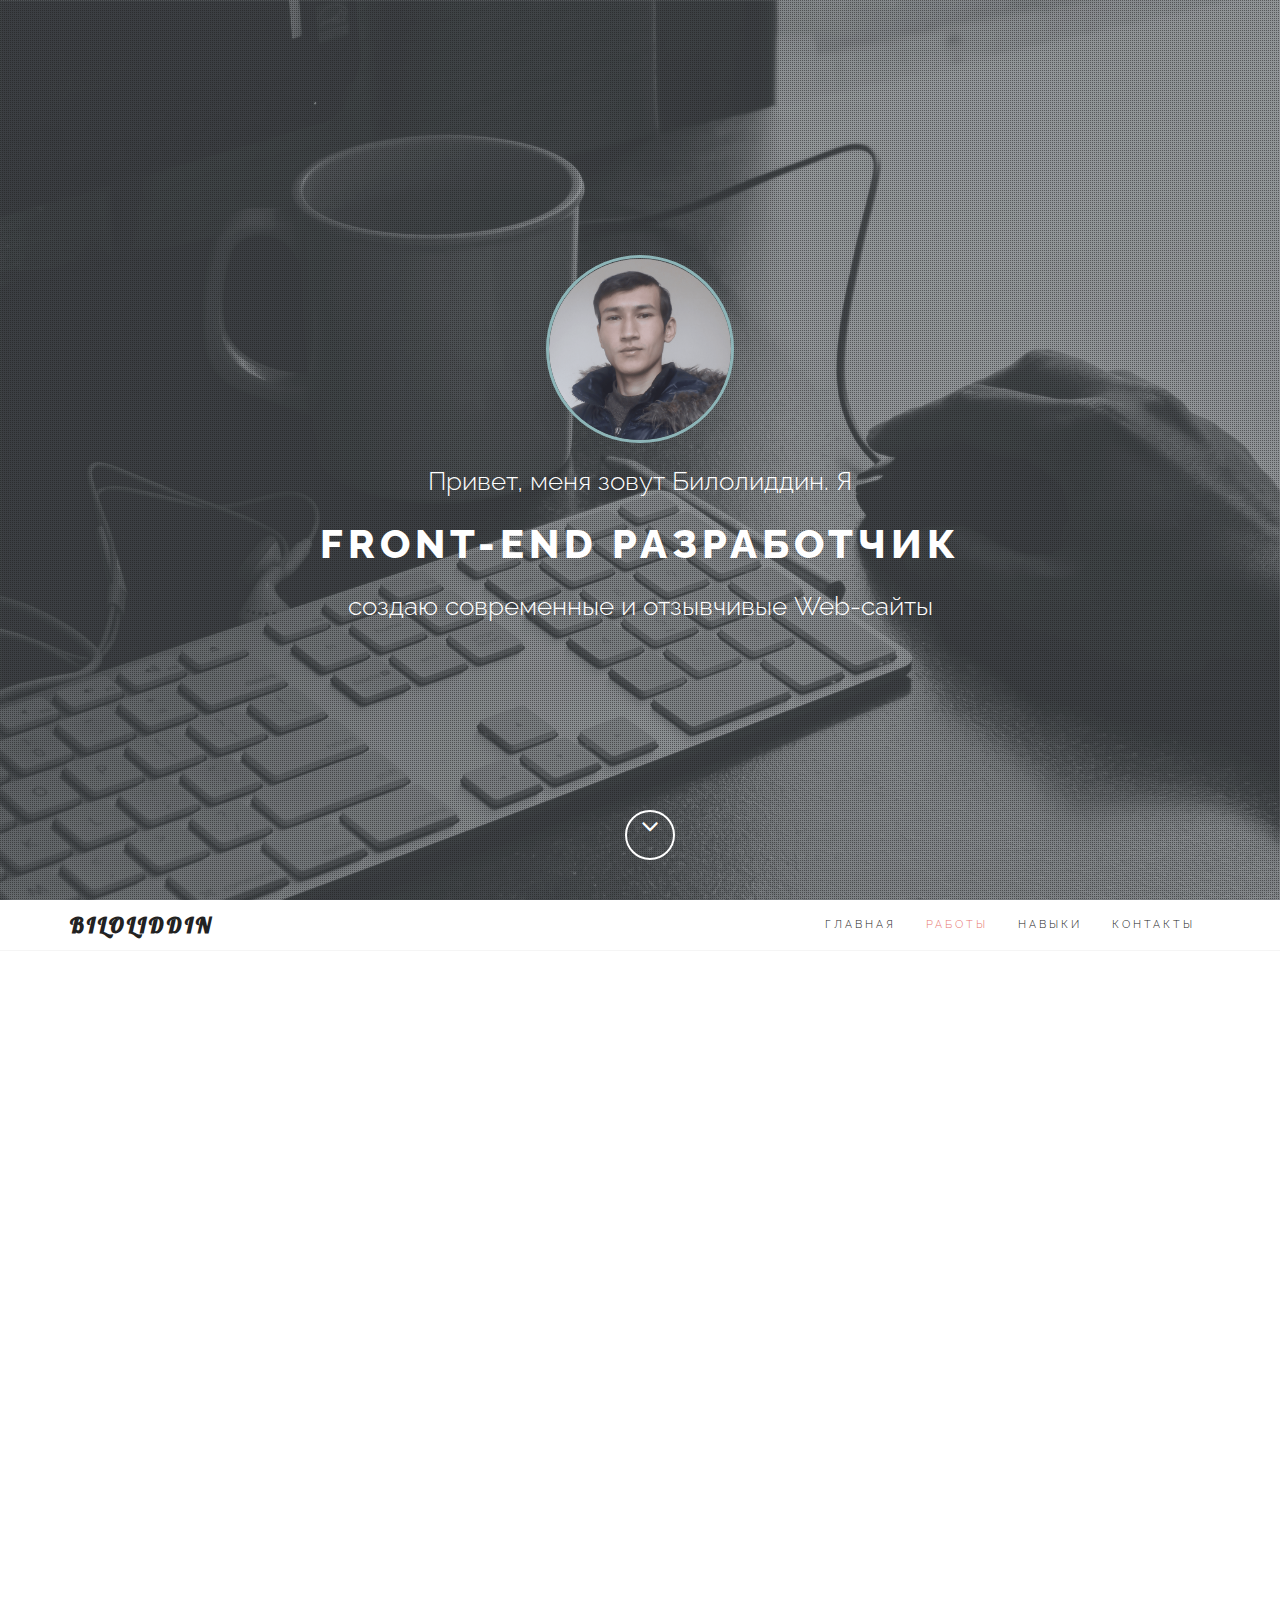
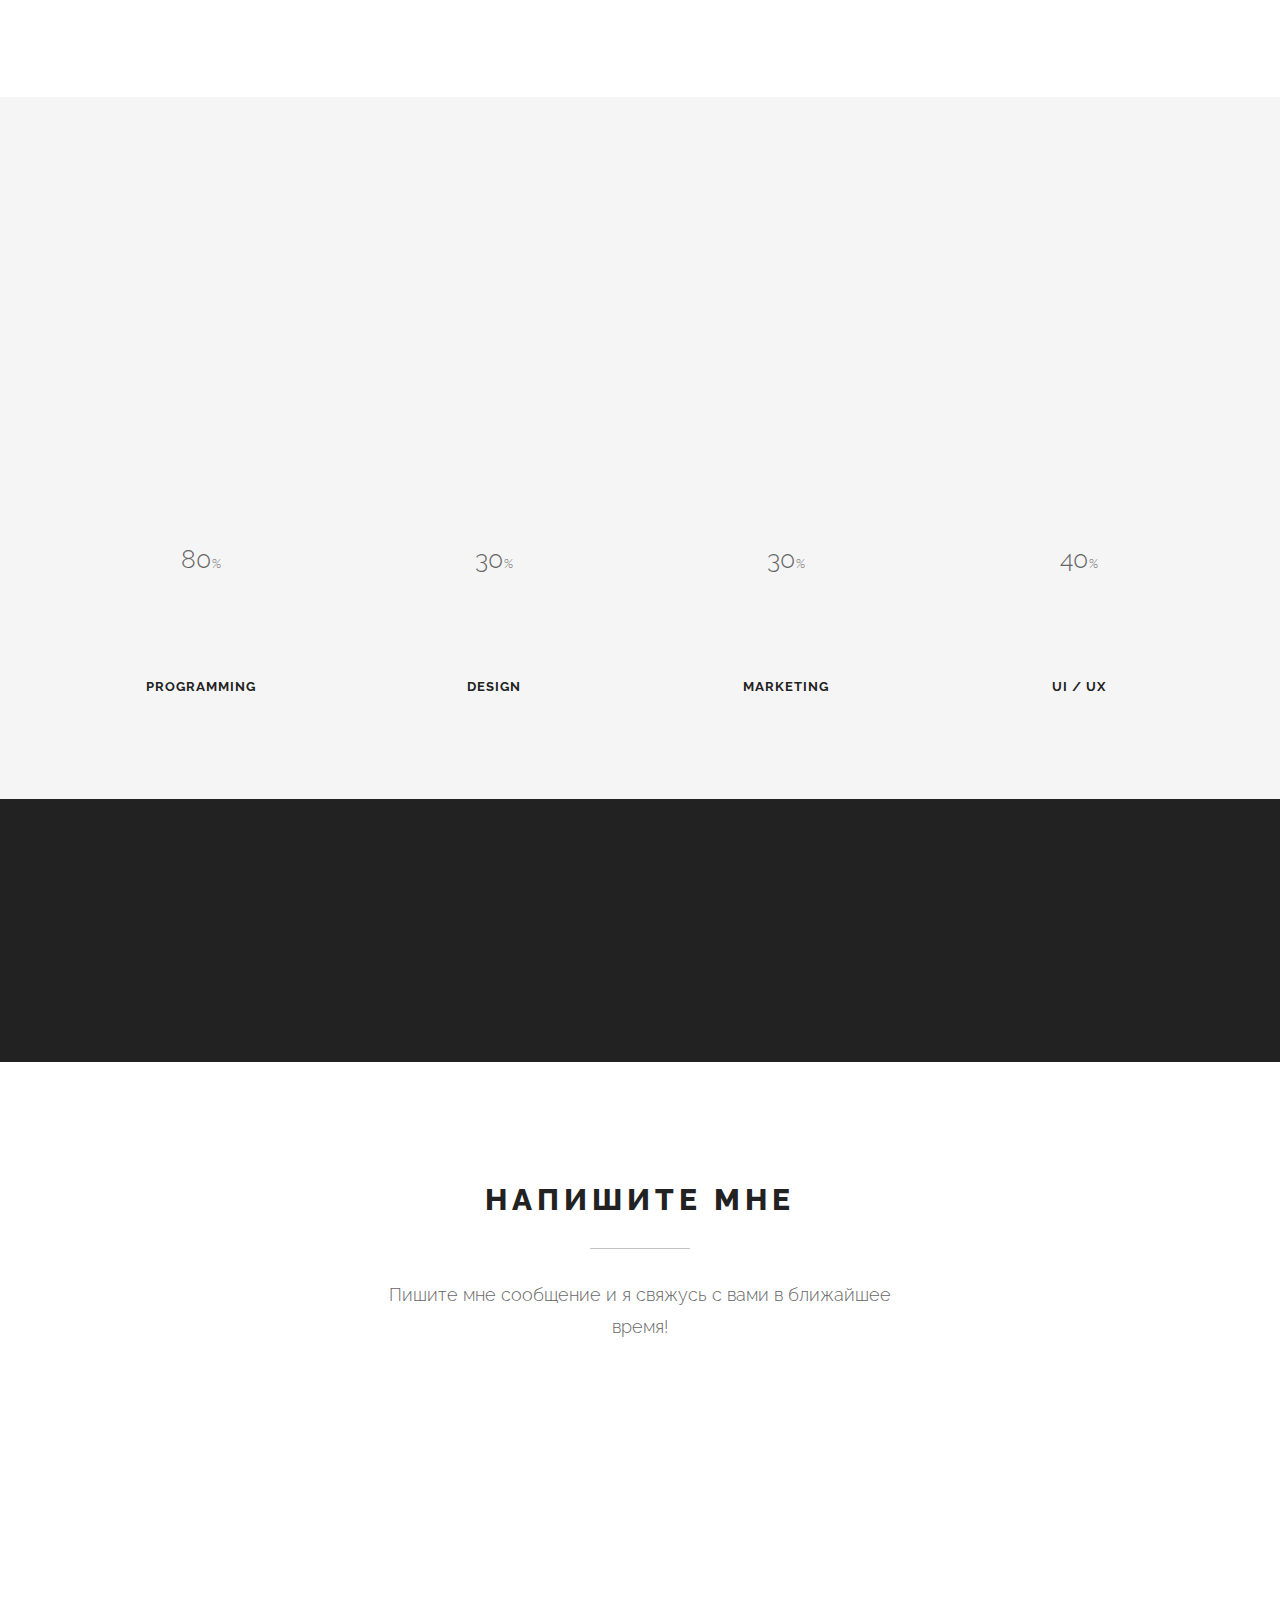
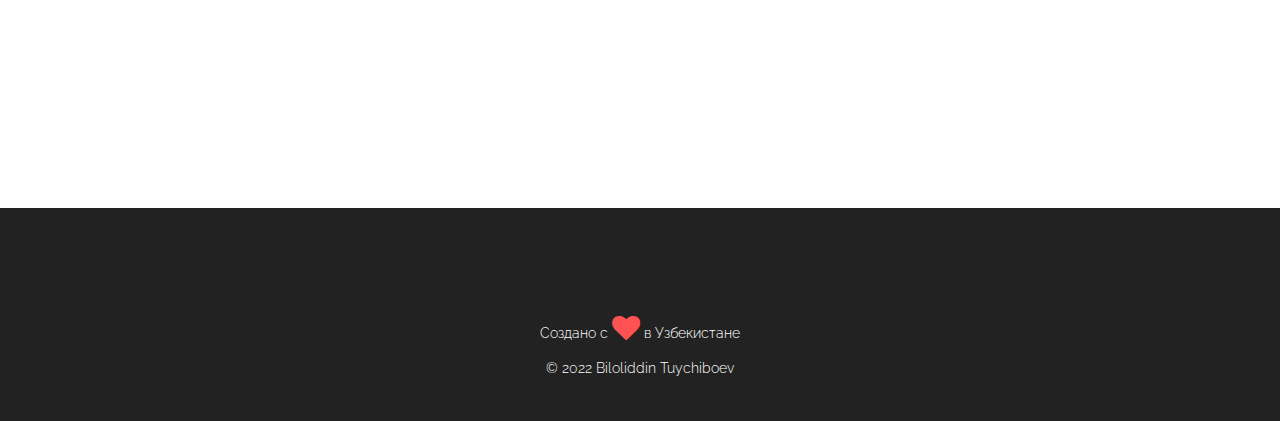
==== commit ff610c84: "little changes" ====
--- a/index.html
+++ b/index.html
@@ -35,8 +35,8 @@
 		<div class="intro">
 			<img class="me" src="./assets/images/me.png" alt="me">
 			<div class="start">Привет, меня зовут Билолиддин. Я</div>
-			<h1>Front End Web-Разработчик</h1>
-			<div class="start">создаю современные и отзывчивые Web сайты</div>
+			<h1>Front-End Разработчик</h1>
+			<div class="start">создаю современные и отзывчивые Web-сайты</div>
 		</div>
 
         <a href="#workss">
@@ -268,8 +268,8 @@
                     </div><!-- .row -->
 					
 					<div class="col-sm-6 col-md-3 text-center">
-						<span data-percent="75" class="chart easyPieChart" style="width: 140px; height: 140px; line-height: 140px;">
-                            <span class="percent">75</span>
+						<span data-percent="80" class="chart easyPieChart" style="width: 140px; height: 140px; line-height: 140px;">
+                            <span class="percent">80</span>
                         </span>
 						<h3 class="text-center">Programming</h3>
 					</div>
@@ -286,8 +286,8 @@
 						<h3 class="text-center">Marketing</h3>
 					</div>
 					<div class="col-sm-6 col-md-3 text-center">
-						<span data-percent="35" class="chart easyPieChart" style="width: 140px; height: 140px; line-height: 140px;">
-                            <span class="percent">35</span>
+						<span data-percent="40" class="chart easyPieChart" style="width: 140px; height: 140px; line-height: 140px;">
+                            <span class="percent">40</span>
                         </span>
 						<h3 class="text-center">UI / UX</h3>
 					</div>
@@ -452,7 +452,7 @@
                         Создано с <span class="fa fa-heart fa-2x animated pulse"></span> в Узбекистане
                     </p>
                     <p class="copyright">
-                        © 2021 Biloliddin Tuychiboev
+                        © 2022 Biloliddin Tuychiboev
 					</p>
 
 				</div>
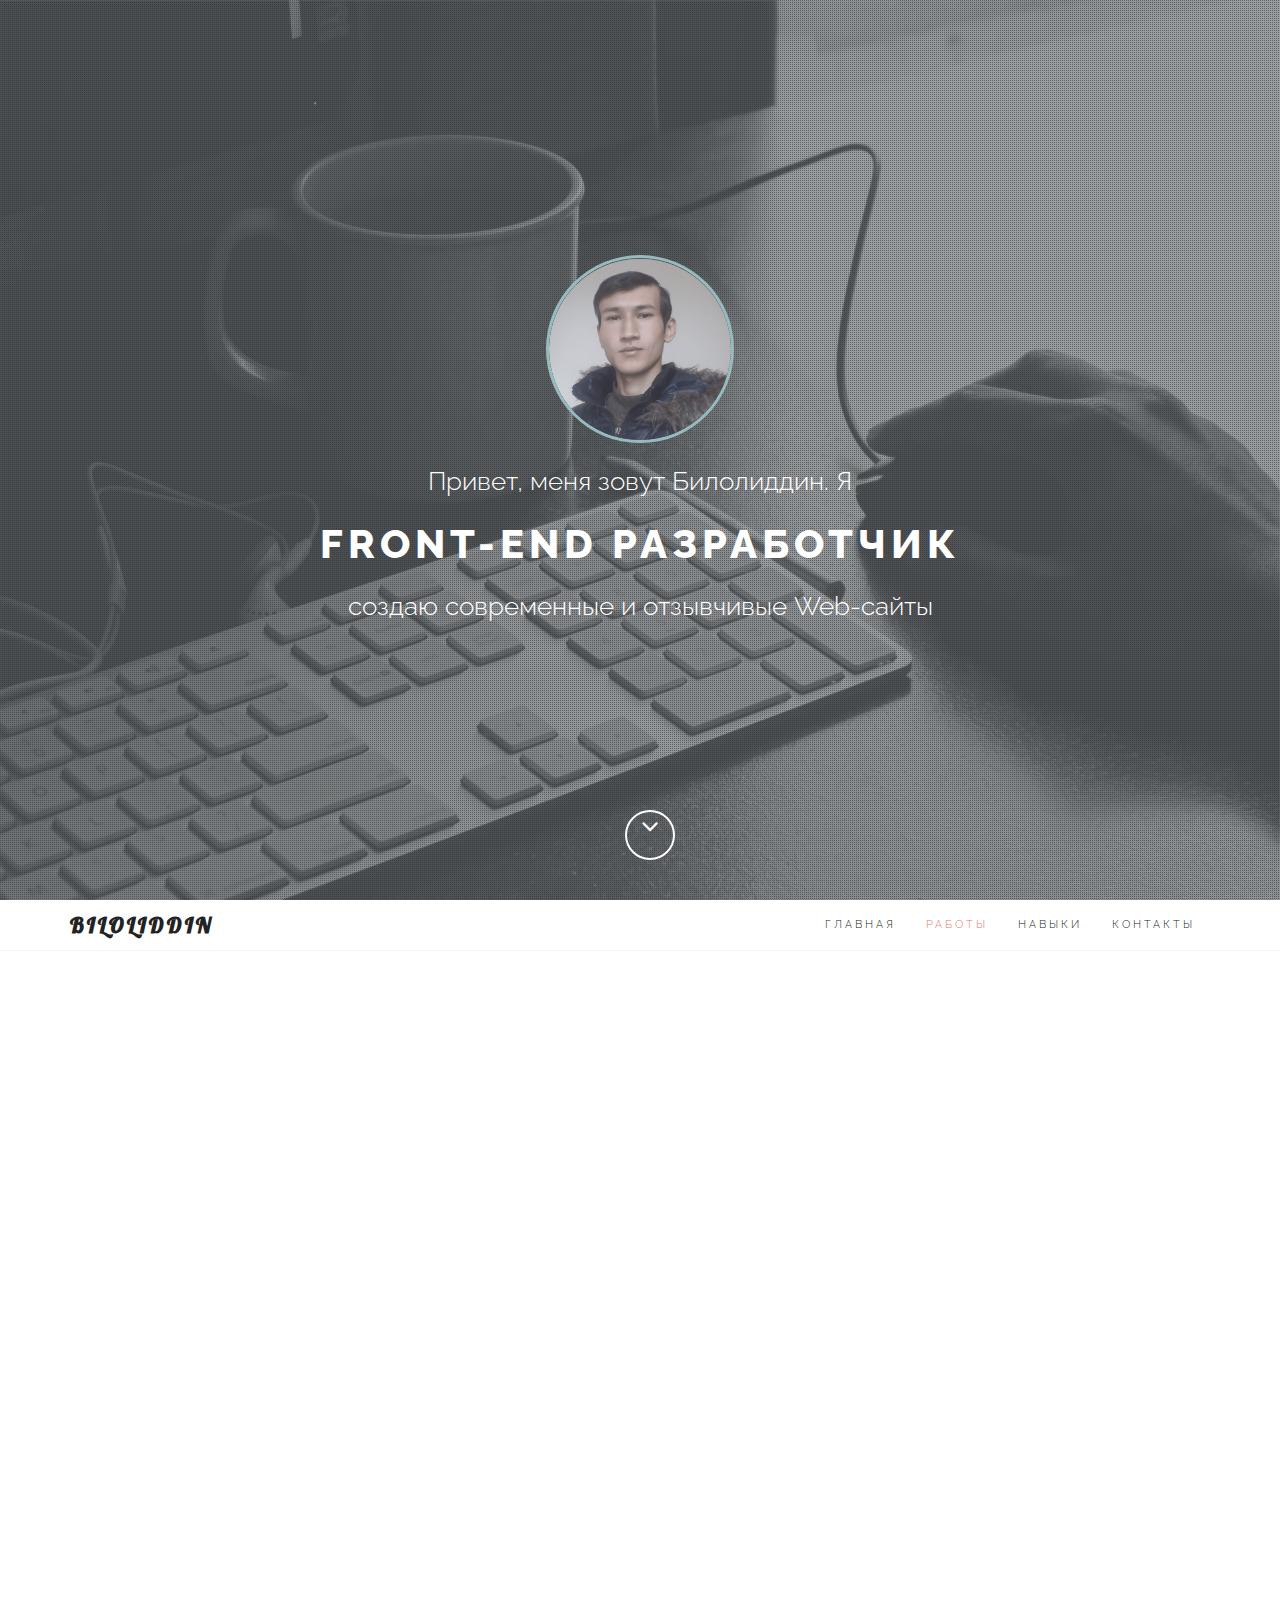
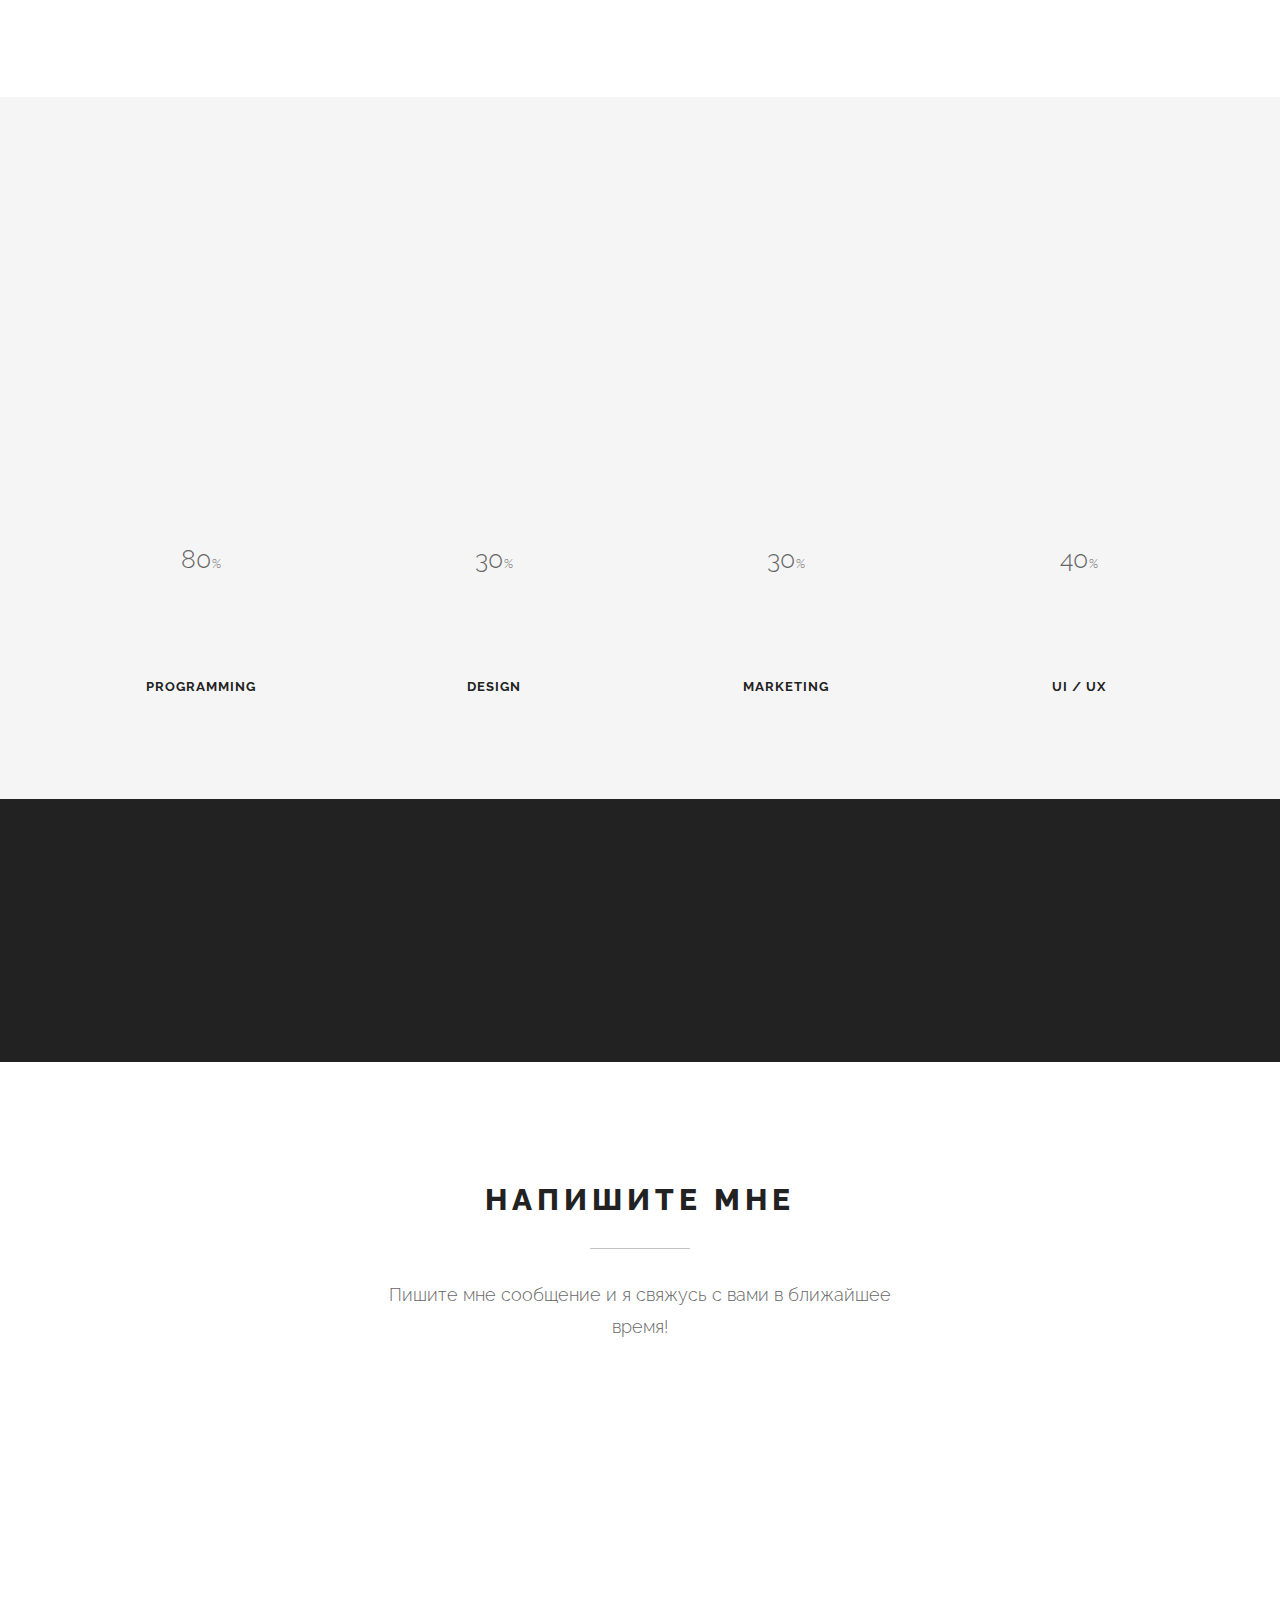
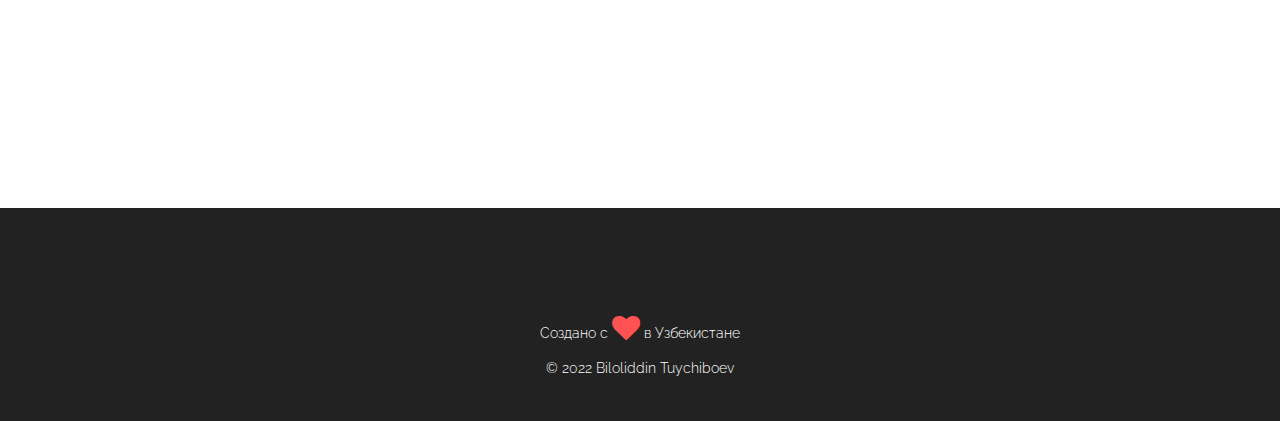
==== commit 875cbe6b: "add projects" ====
--- a/index.html
+++ b/index.html
@@ -88,98 +88,6 @@
 
 	<!-- Navigation end -->
 
-    <!-- Services start -->
-
-	<!-- <section id="services" class="pfblock pfblock-gray">
-		<div class="container">
-			<div class="row">
-
-				<div class="col-sm-6 col-sm-offset-3">
-
-					<div class="pfblock-header wow fadeInUp">
-						<h2 class="pfblock-title">This is what I do</h2>
-						<div class="pfblock-line"></div>
-						<div class="pfblock-subtitle">
-							No one lights a lamp in order to hide it behind the door: the purpose of light is to create more light, to open people’s eyes, to reveal the marvels around.
-						</div>
-					</div>
-
-				</div>
-
-			</div>
-
-			<div class="row">
-
-				<div class="col-sm-3">
-
-					<div class="iconbox wow slideInLeft">
-						<div class="iconbox-icon">
-							<span class="icon-magic-wand"></span>
-						</div>
-						<div class="iconbox-text">
-							<h3 class="iconbox-title">Web Design</h3>
-							<div class="iconbox-desc">
-								Good things come to those who wait, but only the things left by those who hustle
-							</div>
-						</div>
-					</div>
-
-				</div>
-
-				<div class="col-sm-3">
-
-					<div class="iconbox wow slideInLeft">
-						<div class="iconbox-icon">
-							<span class="icon-puzzle"></span>
-						</div>
-						<div class="iconbox-text">
-							<h3 class="iconbox-title">Web Programming</h3>
-							<div class="iconbox-desc">
-								Good things come to those who wait, but only the things left by those who hustle
-							</div>
-						</div>
-					</div>
-
-				</div>
-
-				<div class="col-sm-3">
-
-					<div class="iconbox wow slideInRight">
-						<div class="iconbox-icon">
-							<span class="icon-badge"></span>
-						</div>
-						<div class="iconbox-text">
-							<h3 class="iconbox-title">Branding</h3>
-							<div class="iconbox-desc">
-								Good things come to those who wait, but only the things left by those who hustle
-							</div>
-						</div>
-					</div>
-
-				</div>
-
-				<div class="col-sm-3">
-
-					<div class="iconbox wow slideInRight">
-						<div class="iconbox-icon">
-							<span class="icon-question"></span>
-						</div>
-						<div class="iconbox-text">
-							<h3 class="iconbox-title">Consultation</h3>
-							<div class="iconbox-desc">
-								Good things come to those who wait, but only the things left by those who hustle
-							</div>
-						</div>
-					</div>
-
-				</div>
-
-			</div>
-		</div>
-	</section> -->
-
-	<!-- Services end -->
-    
 	<!-- Portfolio start -->
 	<div id="workss"></div>
 
@@ -210,7 +118,7 @@
                         <figure class="">
                             <img src="./assets/images/irvas.jpg" alt="img01"/>
                             <figcaption>
-                                <h2 class="hover_h1"> <a href="http://biloliddin.ru/projects/irvas/index.html">Ирвас</a> </h2>
+                                <h2 class="hover_h1"> <a href="https://biloliddin22.github.io/projects/irvas/index.html">Ирвас</a> </h2>
 								<span class="hover_span1">КлиКните чтобы перейти</span>
                                 <p>Сайт про остеклении балконов и лоджий</p>
                             </figcaption>			
@@ -225,7 +133,7 @@
                         <figure class="">
                             <img src="./assets/images/food.jpg" alt="img01"/>
                             <figcaption>
-                                <h2 class="hover_h2"> <a href="http://biloliddin.ru/projects/food/index.html">Food</a> </h2>
+                                <h2 class="hover_h2"> <a href="https://biloliddin22.github.io/projects/food/index.html">Food</a> </h2>
 								<span class="hover_span2">КлиКните чтобы перейти</span>
                                 <p>Сайт про правильное питание</p>
                             </figcaption>			
@@ -323,54 +231,6 @@
 	</section>
 
 	<!-- CallToAction end -->
-
-	<!-- Testimonials start -->
-
-	<!-- <section id="testimonials" class="pfblock pfblock-gray">
-
-		<div class="container">
-            
-            <div class="row">
-
-				<div class="col-sm-6 col-sm-offset-3">
-
-					<div class="pfblock-header wow fadeInUp">
-						<h2 class="pfblock-title">What my clients say</h2>
-						<div class="pfblock-line"></div>
-						<div class="pfblock-subtitle">
-							No one lights a lamp in order to hide it behind the door: the purpose of light is to create more light, to open people’s eyes, to reveal the marvels around.
-						</div>
-					</div>
-
-				</div>
-
-			
-
-            <div class="row">
-
-			<div id="cbp-qtrotator" class="cbp-qtrotator">
-                <div class="cbp-qtcontent">
-                    <img src="assets/images/client-1.jpg" alt="client-1" />
-                    <blockquote>
-                      <p>Work with John was a pleasure. He understood exactly what I wanted and created an awesome site for my company.</p>
-                      <footer>Pino Caruso</footer>
-                    </blockquote>
-                </div>
-                <div class="cbp-qtcontent">
-                    <img src="assets/images/client-2.jpg" alt="client-2" />
-                    <blockquote>
-                      <p>I'm really happy with the results. Get 100% satisfaction is difficult but Alex got it without problems.</p>
-                      <footer>Jane Doe</footer>
-                    </blockquote>
-                </div>
-
-            </div>		
-	
-		</div>
-	</section> -->
-
-	<!-- Testimonial end -->
-
 
 	<!-- Contact start -->
 
--- a/assets/css/style.css
+++ b/assets/css/style.css
@@ -731,6 +731,7 @@
 
 .grid h2{
     font-size: 20px;
+	text-decoration: underline;
 }
 
 .grid figure {
@@ -798,10 +799,12 @@
 
 .hover_span1 {
 	display: none;
+	font-size: 15px;
 }
 
 .hover_span2 {
 	display: none;
+	font-size: 15px;
 }
 
 .grid figure h2,
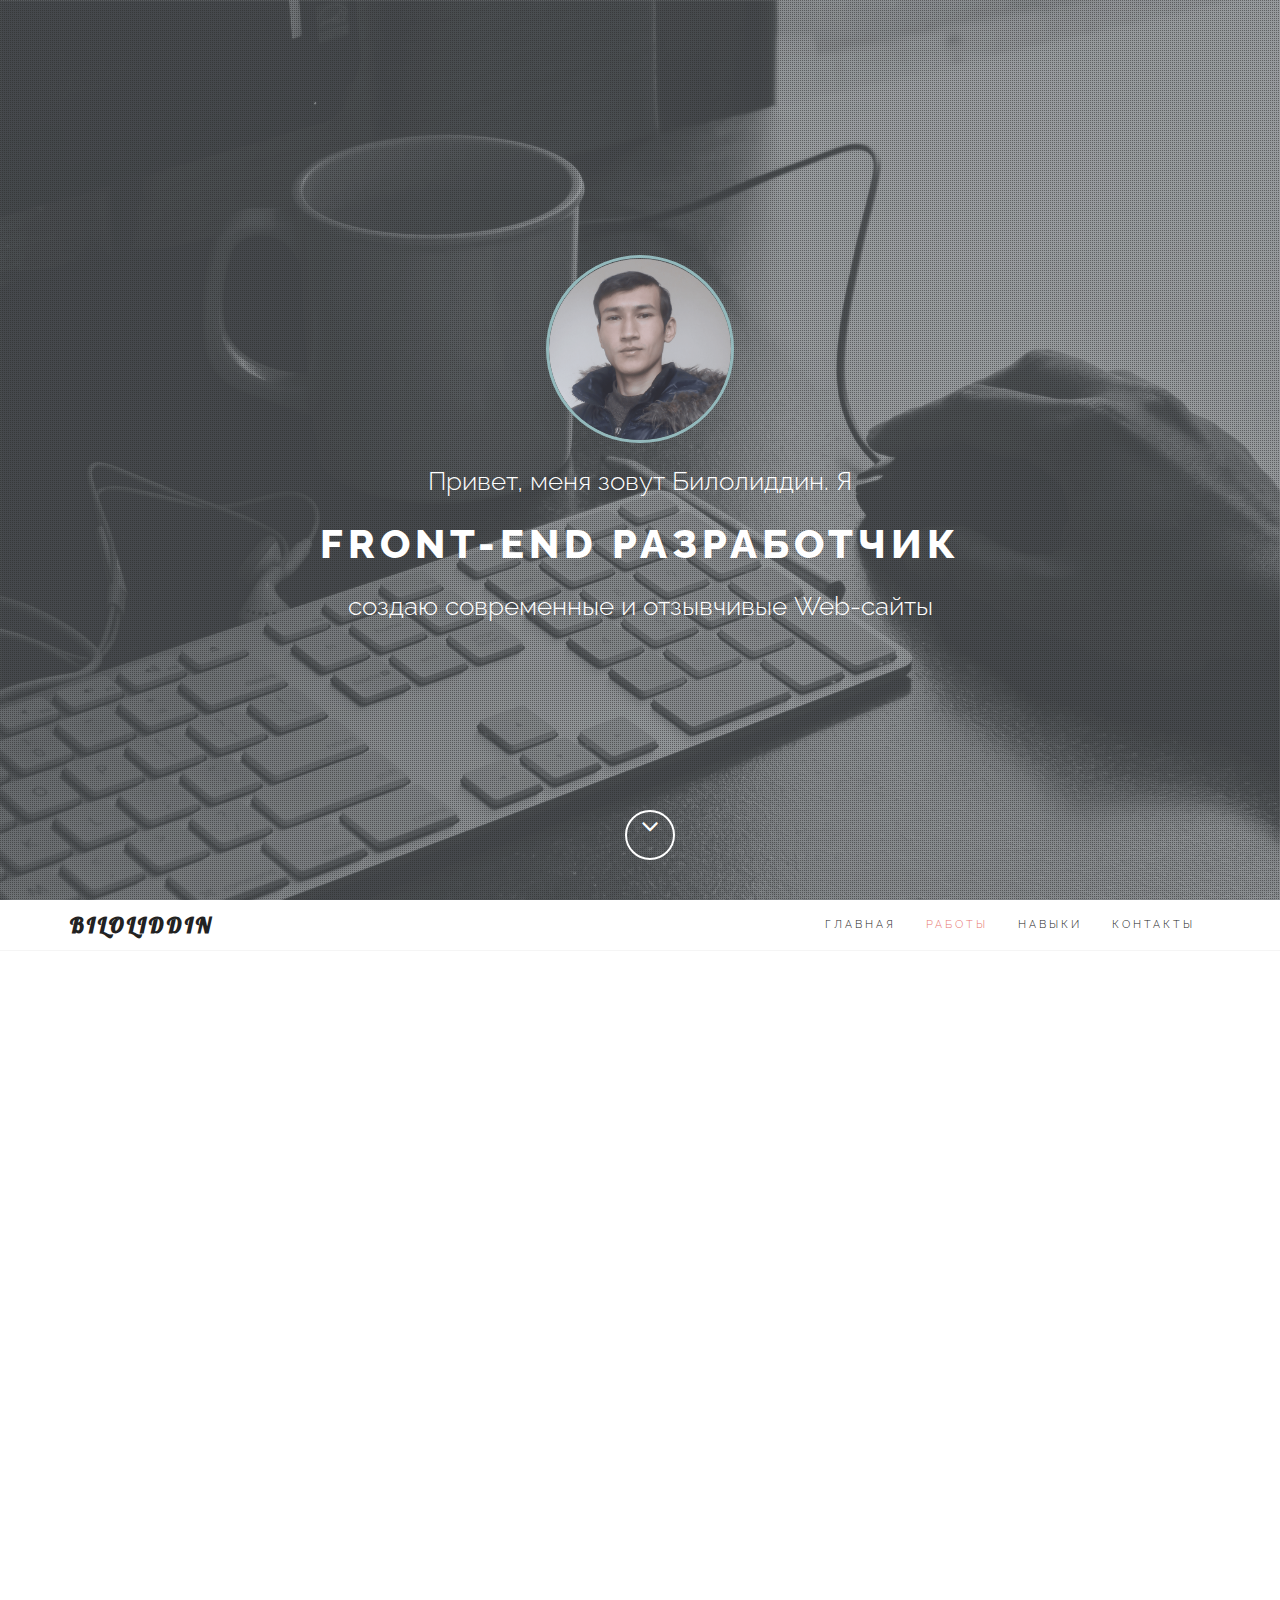
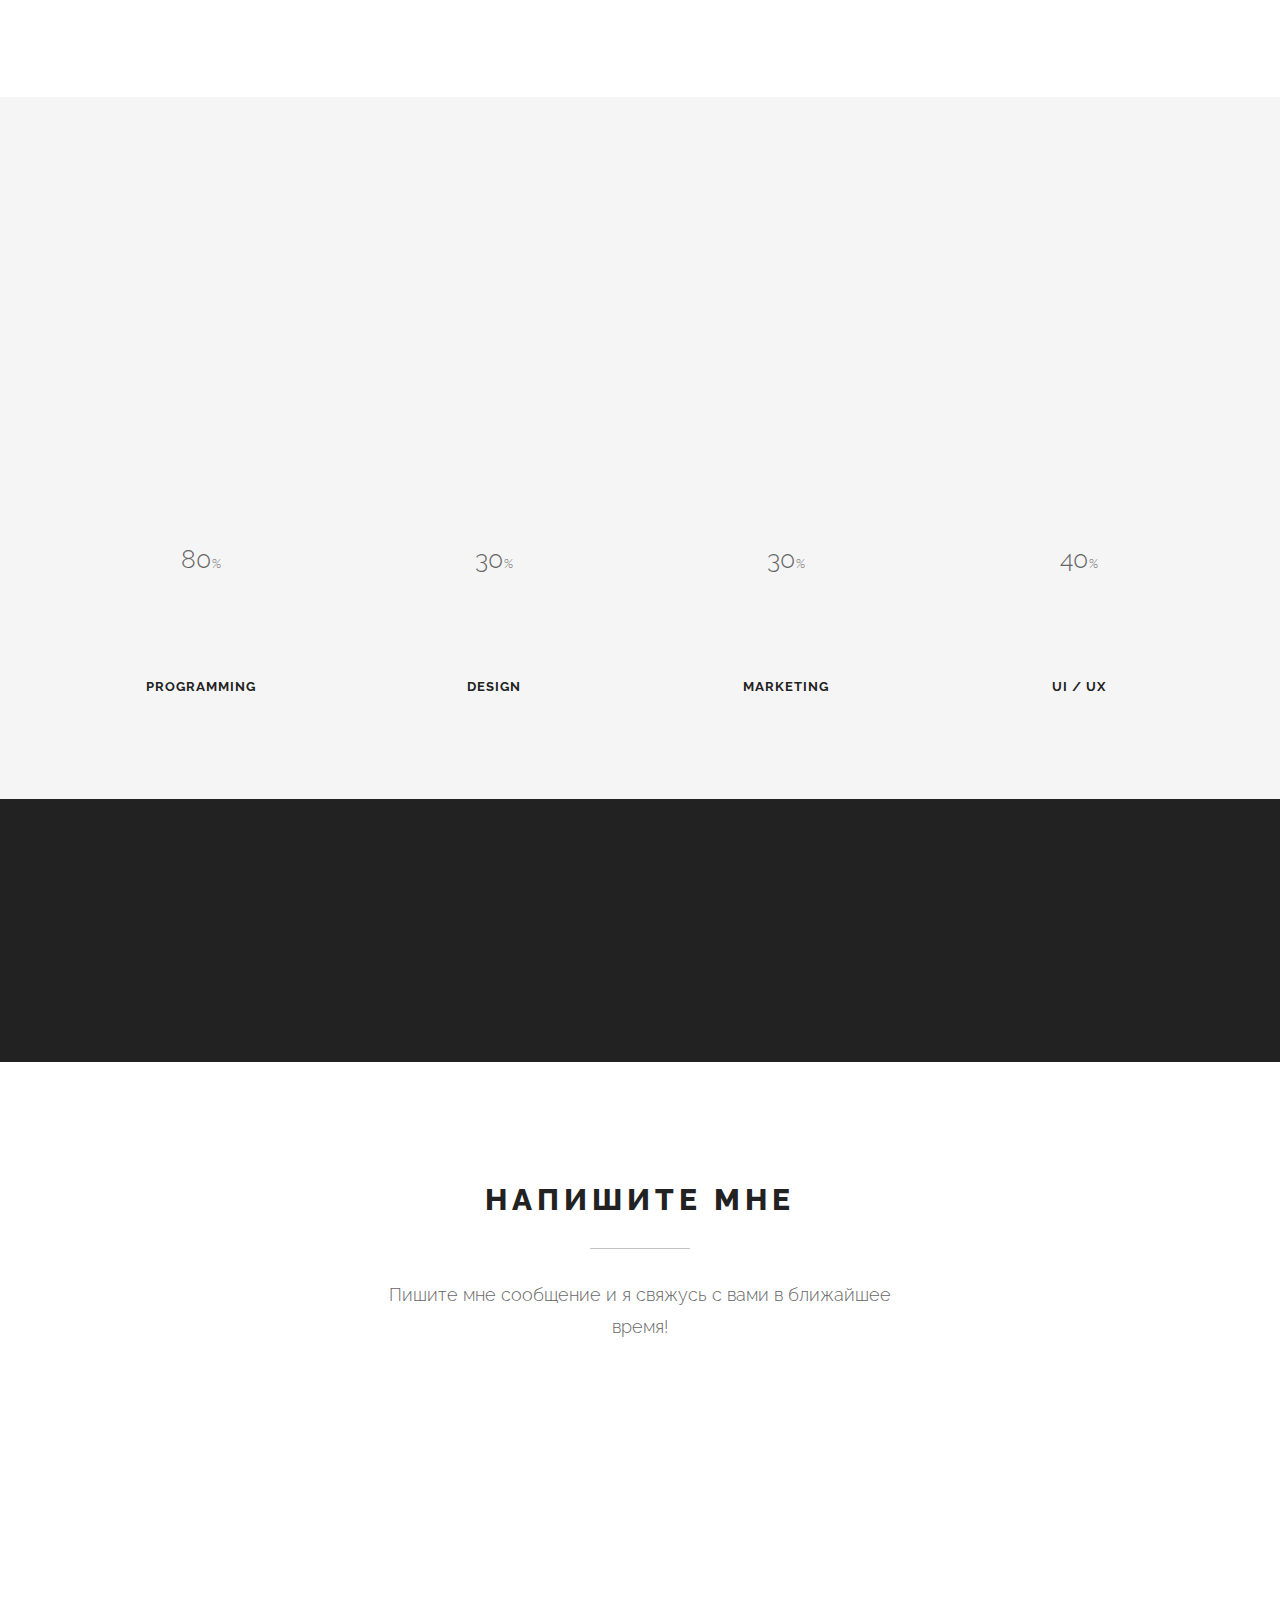
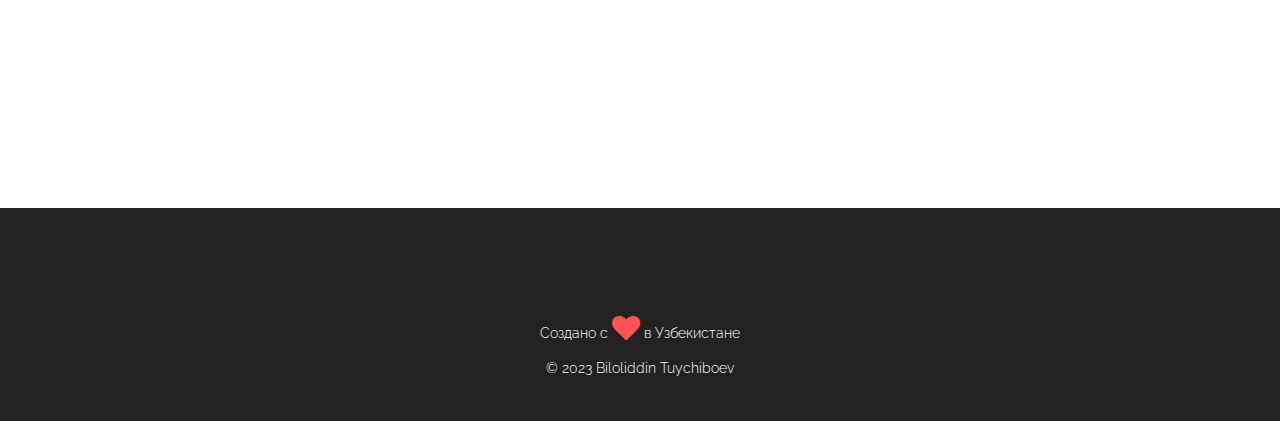
==== commit e2462c22: "Update 2023 index.html" ====
--- a/index.html
+++ b/index.html
@@ -302,7 +302,7 @@
 
 					<ul class="social-links">
 						<li><a target="_blank" href="https://www.t.me/biioiiddin/" class="wow fadeInUp"><i class="fa fa-paper-plane-o"></i></a></li>
-						<li><a target="_blank" href="https://www.instagram.com/t.bilol.iddin/" class="wow fadeInUp" data-wow-delay=".1s"><i class="fa fa-instagram"></i></a></li>
+						<li><a target="_blank" href="https://www.instagram.com/biloliddin3d/" class="wow fadeInUp" data-wow-delay=".1s"><i class="fa fa-instagram"></i></a></li>
 						<li><a target="_blank" href="https://www.facebook.com/biloliddin.toychiboev/" class="wow fadeInUp" data-wow-delay=".2s"><i class="fa fa-facebook"></i></a></li>
 						<li><a target="_blank" href="https://vk.com/id530410415" class="wow fadeInUp" data-wow-delay=".4s"><i class="fa fa-vk"></i></a></li>
 						<!-- <li><a href="index.html#" class="wow fadeInUp" data-wow-delay=".5s"><i class="fa fa-envelope"></i></a></li> -->
@@ -312,7 +312,7 @@
                         Создано с <span class="fa fa-heart fa-2x animated pulse"></span> в Узбекистане
                     </p>
                     <p class="copyright">
-                        © 2022 Biloliddin Tuychiboev
+                        © 2023 Biloliddin Tuychiboev
 					</p>
 
 				</div>
@@ -346,4 +346,4 @@
 	<script src="assets/js/custom.js"></script>
 
 </body>
-</html>+</html>
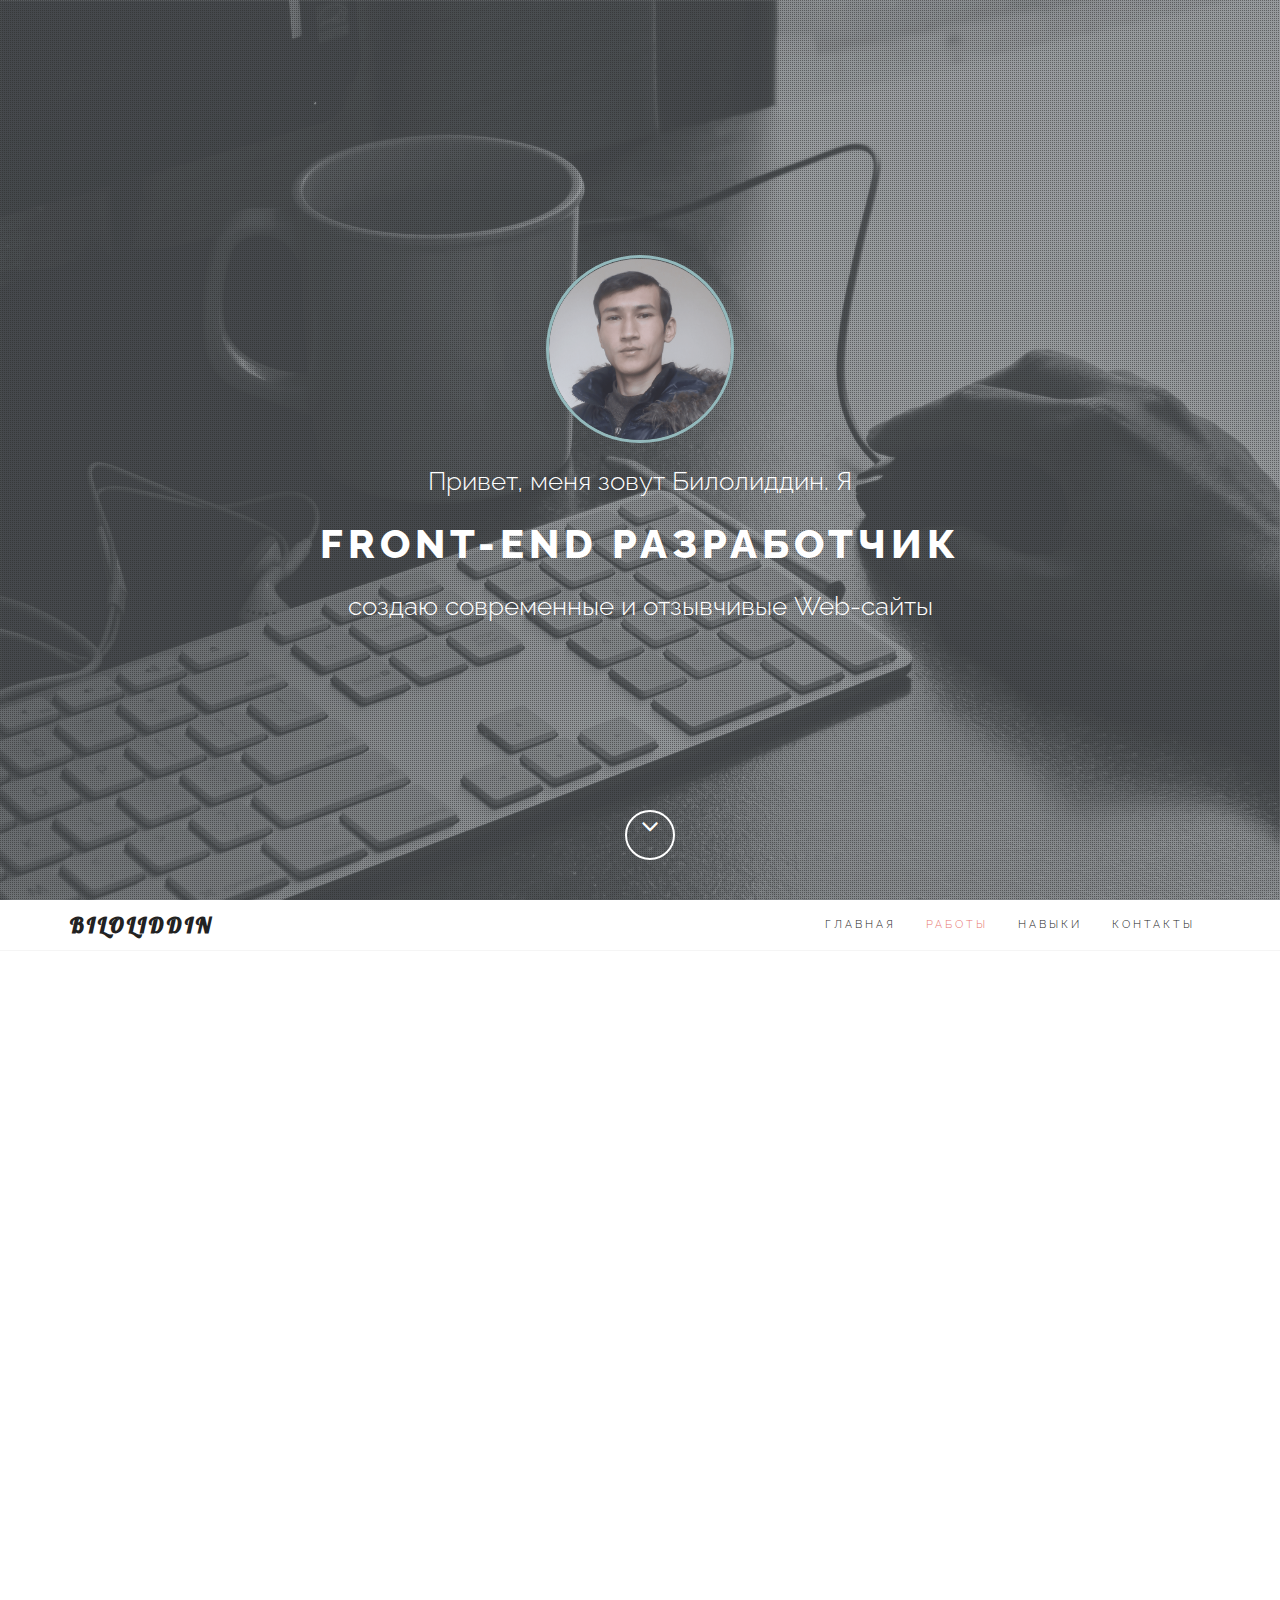
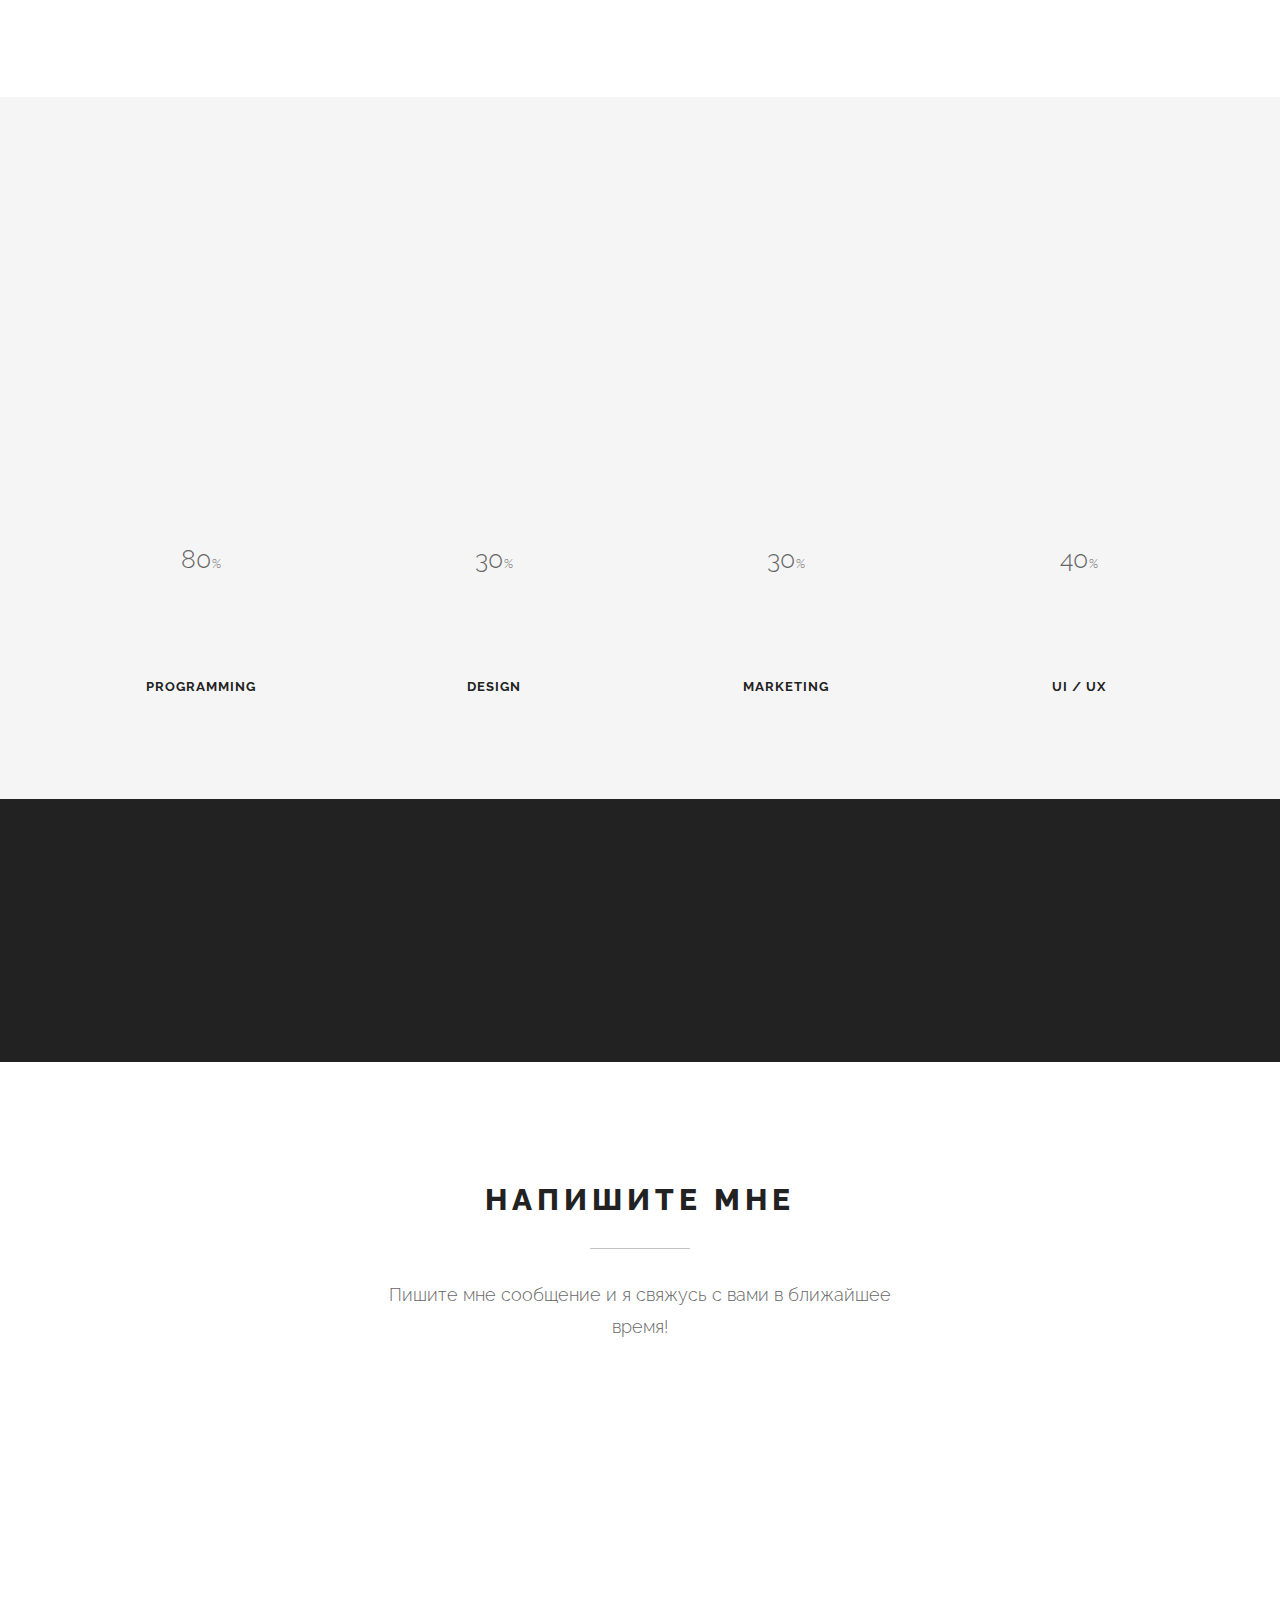
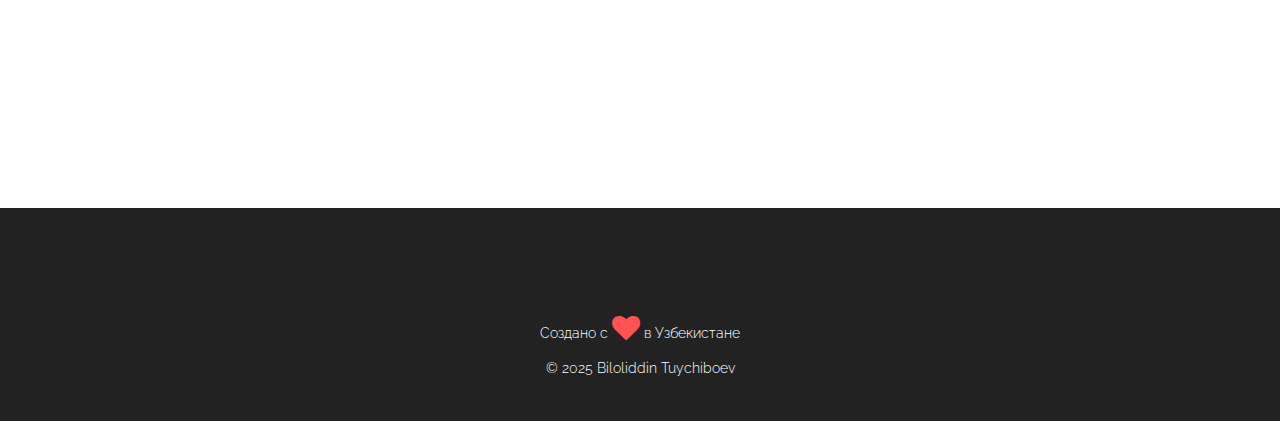
==== commit e1c8324a: "Update index 2025.html" ====
--- a/index.html
+++ b/index.html
@@ -312,7 +312,7 @@
                         Создано с <span class="fa fa-heart fa-2x animated pulse"></span> в Узбекистане
                     </p>
                     <p class="copyright">
-                        © 2023 Biloliddin Tuychiboev
+                        © 2025 Biloliddin Tuychiboev
 					</p>
 
 				</div>
